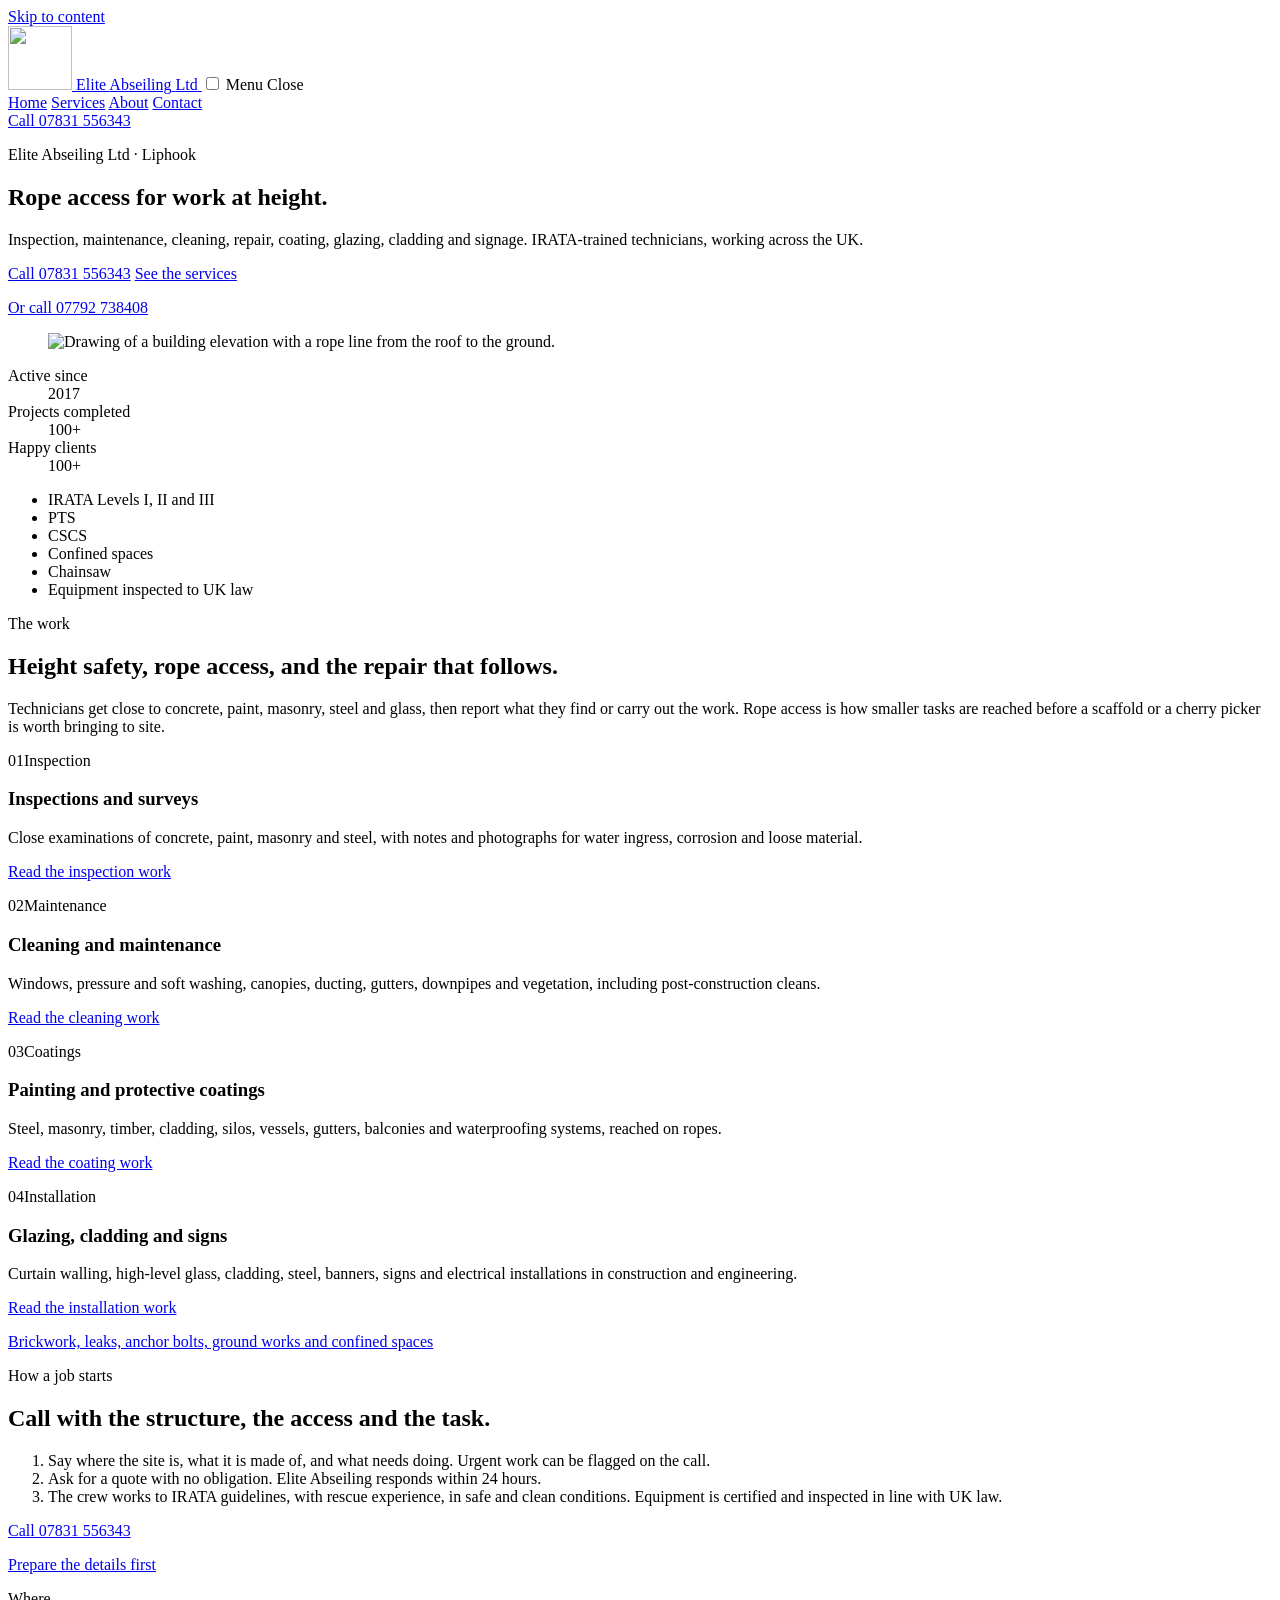
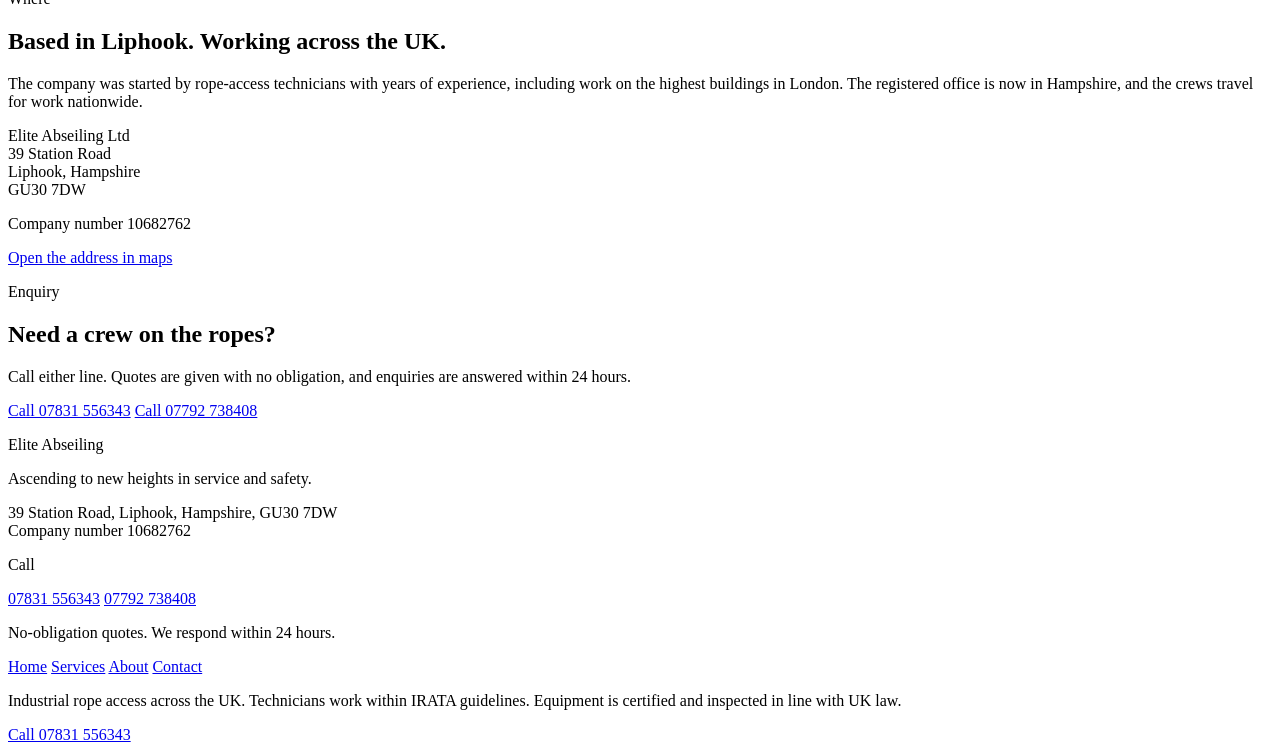
==== index.html @ aadcb48c "Add the Elite Abseiling home page. Lead with a call, and keep the published services, IRATA standard" ====
<!DOCTYPE html>
<html lang="en-GB">
<head>
  <meta charset="utf-8">
  <meta name="viewport" content="width=device-width, initial-scale=1">
  <title>Rope access for work at height | Elite Abseiling Ltd</title>
  <meta name="description" content="Elite Abseiling Ltd carries out industrial rope-access inspection, maintenance, cleaning, repair, coating, glazing, cladding and signage from Liphook, across the UK.">
  <meta name="theme-color" content="#1b3385" media="(prefers-color-scheme: light)">
  <meta name="theme-color" content="#0e1533" media="(prefers-color-scheme: dark)">
  <link rel="icon" href="favicon.svg" type="image/svg+xml">
  <link rel="stylesheet" href="styles.css">
  <script type="application/ld+json">
  {
    "@context": "https://schema.org",
    "@type": "GeneralContractor",
    "name": "Elite Abseiling Ltd",
    "url": "https://www.eliteabseiling.co.uk/",
    "telephone": "+447831556343",
    "foundingDate": "2017-03-21",
    "identifier": "10682762",
    "areaServed": "GB",
    "address": {
      "@type": "PostalAddress",
      "streetAddress": "39 Station Road",
      "addressLocality": "Liphook",
      "addressRegion": "Hampshire",
      "postalCode": "GU30 7DW",
      "addressCountry": "GB"
    }
  }
  </script>
</head>
<body>
  <a class="skip" href="#main">Skip to content</a>
  <header class="site-header">
    <div class="wrap header-inner">
      <a class="brand" href="index.html">
        <img class="brand-mark" src="images/mark.svg" alt="" width="64" height="64">
        <span class="brand-name">
          <span class="brand-elite">Elite</span>
          <span class="brand-abseil">Abseiling</span>
          <span class="brand-ltd">Ltd</span>
        </span>
      </a>
      <input class="nav-toggle" id="nav-toggle" type="checkbox">
      <label class="menu-btn" for="nav-toggle">
        <span class="when-closed">Menu</span>
        <span class="when-open">Close</span>
      </label>
      <nav class="site-nav" aria-label="Primary">
        <a href="index.html" aria-current="page">Home</a>
        <a href="services.html">Services</a>
        <a href="about.html">About</a>
        <a href="contact.html">Contact</a>
      </nav>
      <a class="btn btn-call header-call" href="tel:+447831556343">Call 07831 556343</a>
    </div>
  </header>

  <main id="main">
    <section class="hero">
      <div class="wrap hero-grid">
        <div>
          <p class="eyebrow">Elite Abseiling Ltd · Liphook</p>
          <h1>Rope access for work at height.</h1>
          <p class="lede">Inspection, maintenance, cleaning, repair, coating, glazing, cladding and signage. IRATA-trained technicians, working across the UK.</p>
          <div class="actions">
            <a class="btn btn-call" href="tel:+447831556343">Call 07831 556343</a>
            <a class="btn btn-line" href="services.html">See the services</a>
          </div>
          <p class="alt-line"><a href="tel:+447792738408">Or call 07792 738408</a></p>
        </div>
        <figure class="hero-figure">
          <img src="images/elevation.svg" width="440" height="560" alt="Drawing of a building elevation with a rope line from the roof to the ground.">
        </figure>
      </div>
    </section>

    <section class="section">
      <div class="wrap">
        <dl class="figures">
          <div>
            <dt>Active since</dt>
            <dd>2017</dd>
          </div>
          <div>
            <dt>Projects completed</dt>
            <dd>100+</dd>
          </div>
          <div>
            <dt>Happy clients</dt>
            <dd>100+</dd>
          </div>
        </dl>
        <ul class="competence">
          <li>IRATA Levels I, II and III</li>
          <li>PTS</li>
          <li>CSCS</li>
          <li>Confined spaces</li>
          <li>Chainsaw</li>
          <li>Equipment inspected to UK law</li>
        </ul>
      </div>
    </section>

    <section class="section section-follow">
      <div class="wrap">
        <div class="section-head">
          <p class="eyebrow">The work</p>
          <h2>Height safety, rope access, and the repair that follows.</h2>
          <p class="lede">Technicians get close to concrete, paint, masonry, steel and glass, then report what they find or carry out the work. Rope access is how smaller tasks are reached before a scaffold or a cherry picker is worth bringing to site.</p>
        </div>
        <div class="tickets">
          <article class="ticket">
            <p class="ticket-kicker"><span>01</span><span>Inspection</span></p>
            <h3>Inspections and surveys</h3>
            <p>Close examinations of concrete, paint, masonry and steel, with notes and photographs for water ingress, corrosion and loose material.</p>
            <a href="services.html#inspections">Read the inspection work</a>
          </article>
          <article class="ticket">
            <p class="ticket-kicker"><span>02</span><span>Maintenance</span></p>
            <h3>Cleaning and maintenance</h3>
            <p>Windows, pressure and soft washing, canopies, ducting, gutters, downpipes and vegetation, including post-construction cleans.</p>
            <a href="services.html#cleaning">Read the cleaning work</a>
          </article>
          <article class="ticket">
            <p class="ticket-kicker"><span>03</span><span>Coatings</span></p>
            <h3>Painting and protective coatings</h3>
            <p>Steel, masonry, timber, cladding, silos, vessels, gutters, balconies and waterproofing systems, reached on ropes.</p>
            <a href="services.html#coatings">Read the coating work</a>
          </article>
          <article class="ticket">
            <p class="ticket-kicker"><span>04</span><span>Installation</span></p>
            <h3>Glazing, cladding and signs</h3>
            <p>Curtain walling, high-level glass, cladding, steel, banners, signs and electrical installations in construction and engineering.</p>
            <a href="services.html#installation">Read the installation work</a>
          </article>
        </div>
        <p class="alt-line"><a href="services.html">Brickwork, leaks, anchor bolts, ground works and confined spaces</a></p>
      </div>
    </section>

    <section class="band">
      <div class="wrap band-inner">
        <div>
          <p class="eyebrow">How a job starts</p>
          <h2>Call with the structure, the access and the task.</h2>
          <ol class="steps">
            <li>Say where the site is, what it is made of, and what needs doing. Urgent work can be flagged on the call.</li>
            <li>Ask for a quote with no obligation. Elite Abseiling responds within 24 hours.</li>
            <li>The crew works to IRATA guidelines, with rescue experience, in safe and clean conditions. Equipment is certified and inspected in line with UK law.</li>
          </ol>
        </div>
        <div>
          <a class="btn btn-call" href="tel:+447831556343">Call 07831 556343</a>
          <p class="alt-line"><a href="contact.html">Prepare the details first</a></p>
        </div>
      </div>
    </section>

    <section class="section">
      <div class="wrap split">
        <div>
          <p class="eyebrow">Where</p>
          <h2>Based in Liphook. Working across the UK.</h2>
          <p class="lede">The company was started by rope-access technicians with years of experience, including work on the highest buildings in London. The registered office is now in Hampshire, and the crews travel for work nationwide.</p>
        </div>
        <div class="address-block">
          <p>Elite Abseiling Ltd<br>39 Station Road<br>Liphook, Hampshire<br>GU30 7DW</p>
          <p>Company number 10682762</p>
          <p><a href="https://www.google.com/maps/search/?api=1&amp;query=39+Station+Road%2C+Liphook%2C+Hampshire%2C+GU30+7DW">Open the address in maps</a></p>
        </div>
      </div>
    </section>

    <section class="band">
      <div class="wrap band-inner">
        <div>
          <p class="eyebrow">Enquiry</p>
          <h2>Need a crew on the ropes?</h2>
          <p class="lede">Call either line. Quotes are given with no obligation, and enquiries are answered within 24 hours.</p>
        </div>
        <div class="phones">
          <a class="btn btn-call" href="tel:+447831556343">Call 07831 556343</a>
          <a class="btn btn-line" href="tel:+447792738408">Call 07792 738408</a>
        </div>
      </div>
    </section>
  </main>

  <footer class="site-footer">
    <div class="wrap footer-grid">
      <div>
        <p class="footer-brand">Elite Abseiling</p>
        <p class="statement">Ascending to new heights in service and safety.</p>
        <p>39 Station Road, Liphook, Hampshire, GU30 7DW<br>Company number 10682762</p>
      </div>
      <div>
        <p class="eyebrow">Call</p>
        <div class="phone-stack">
          <a href="tel:+447831556343">07831 556343</a>
          <a href="tel:+447792738408">07792 738408</a>
        </div>
        <p>No-obligation quotes. We respond within 24 hours.</p>
      </div>
      <nav class="footer-nav" aria-label="Footer">
        <a href="index.html" aria-current="page">Home</a>
        <a href="services.html">Services</a>
        <a href="about.html">About</a>
        <a href="contact.html">Contact</a>
      </nav>
    </div>
    <div class="wrap footer-base">
      <p>Industrial rope access across the UK. Technicians work within IRATA guidelines. Equipment is certified and inspected in line with UK law.</p>
    </div>
  </footer>
  <a class="dock" href="tel:+447831556343">Call 07831 556343</a>
</body>
</html>
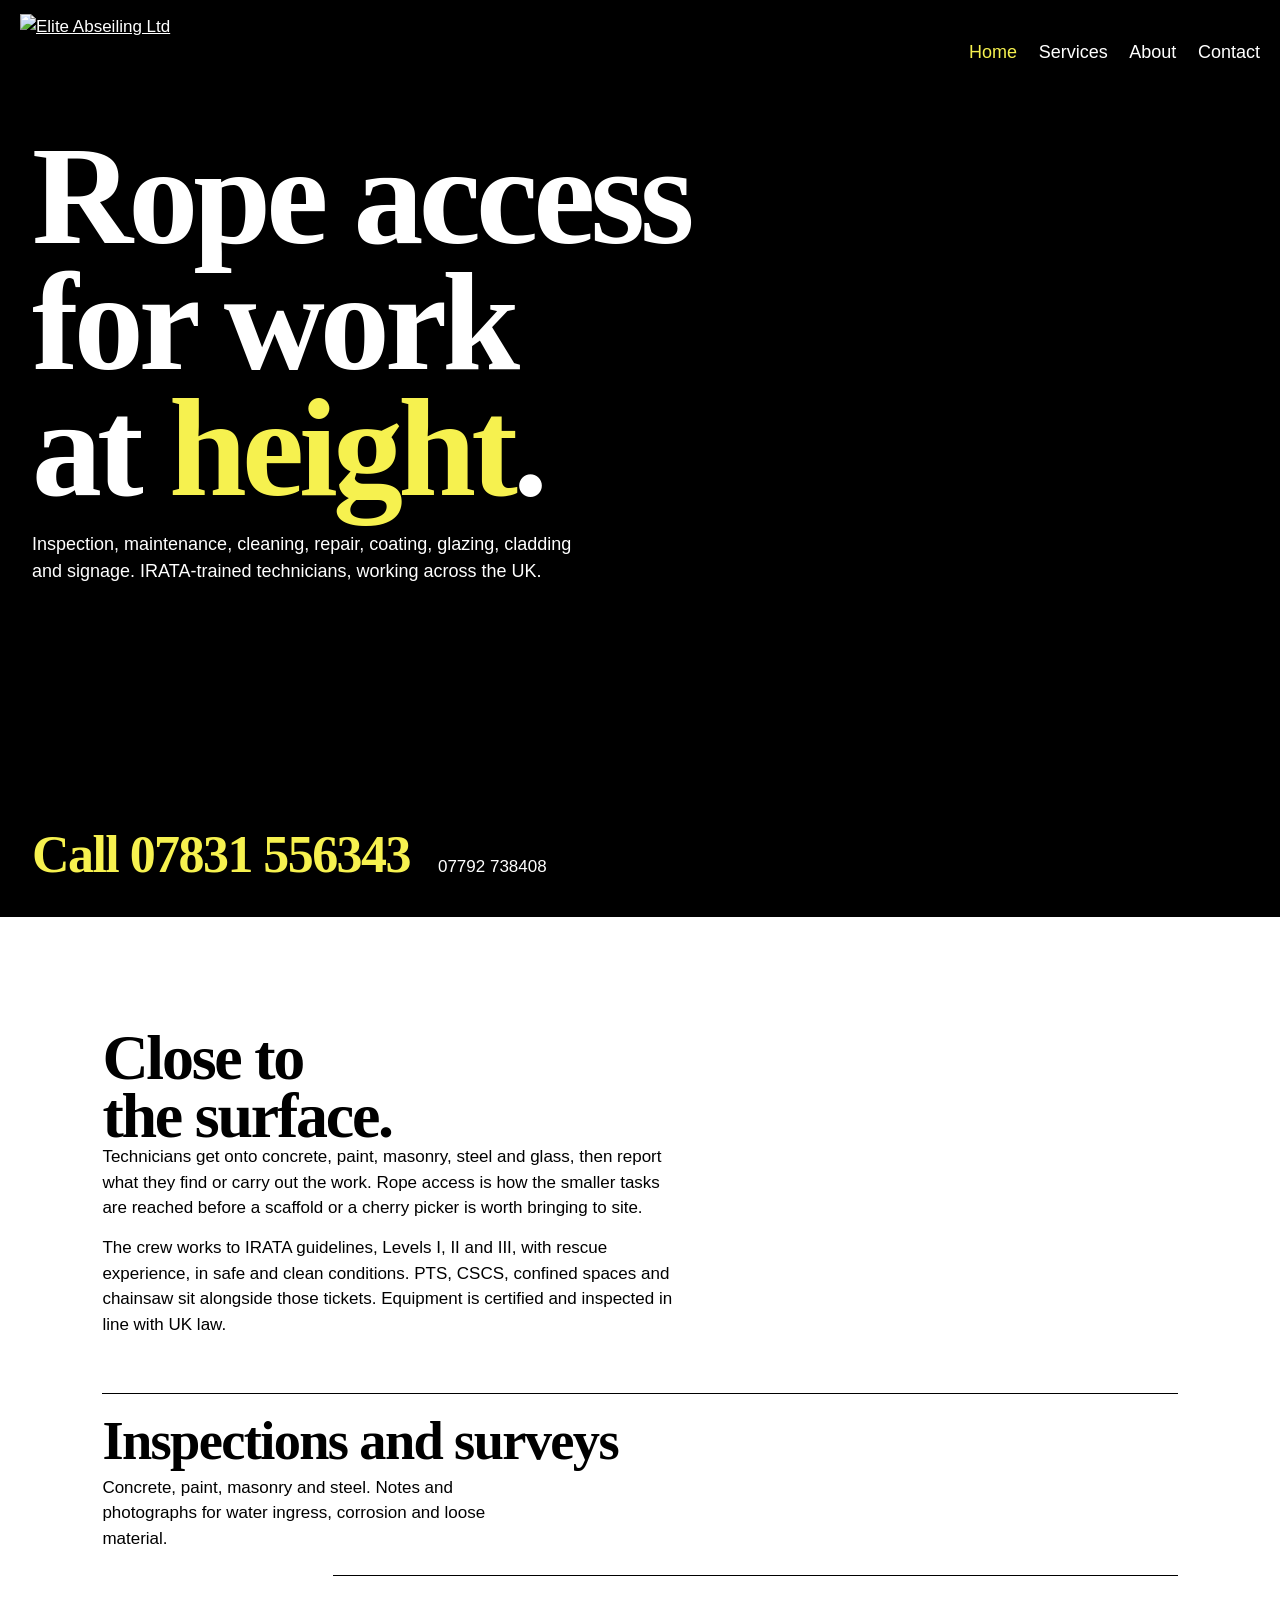
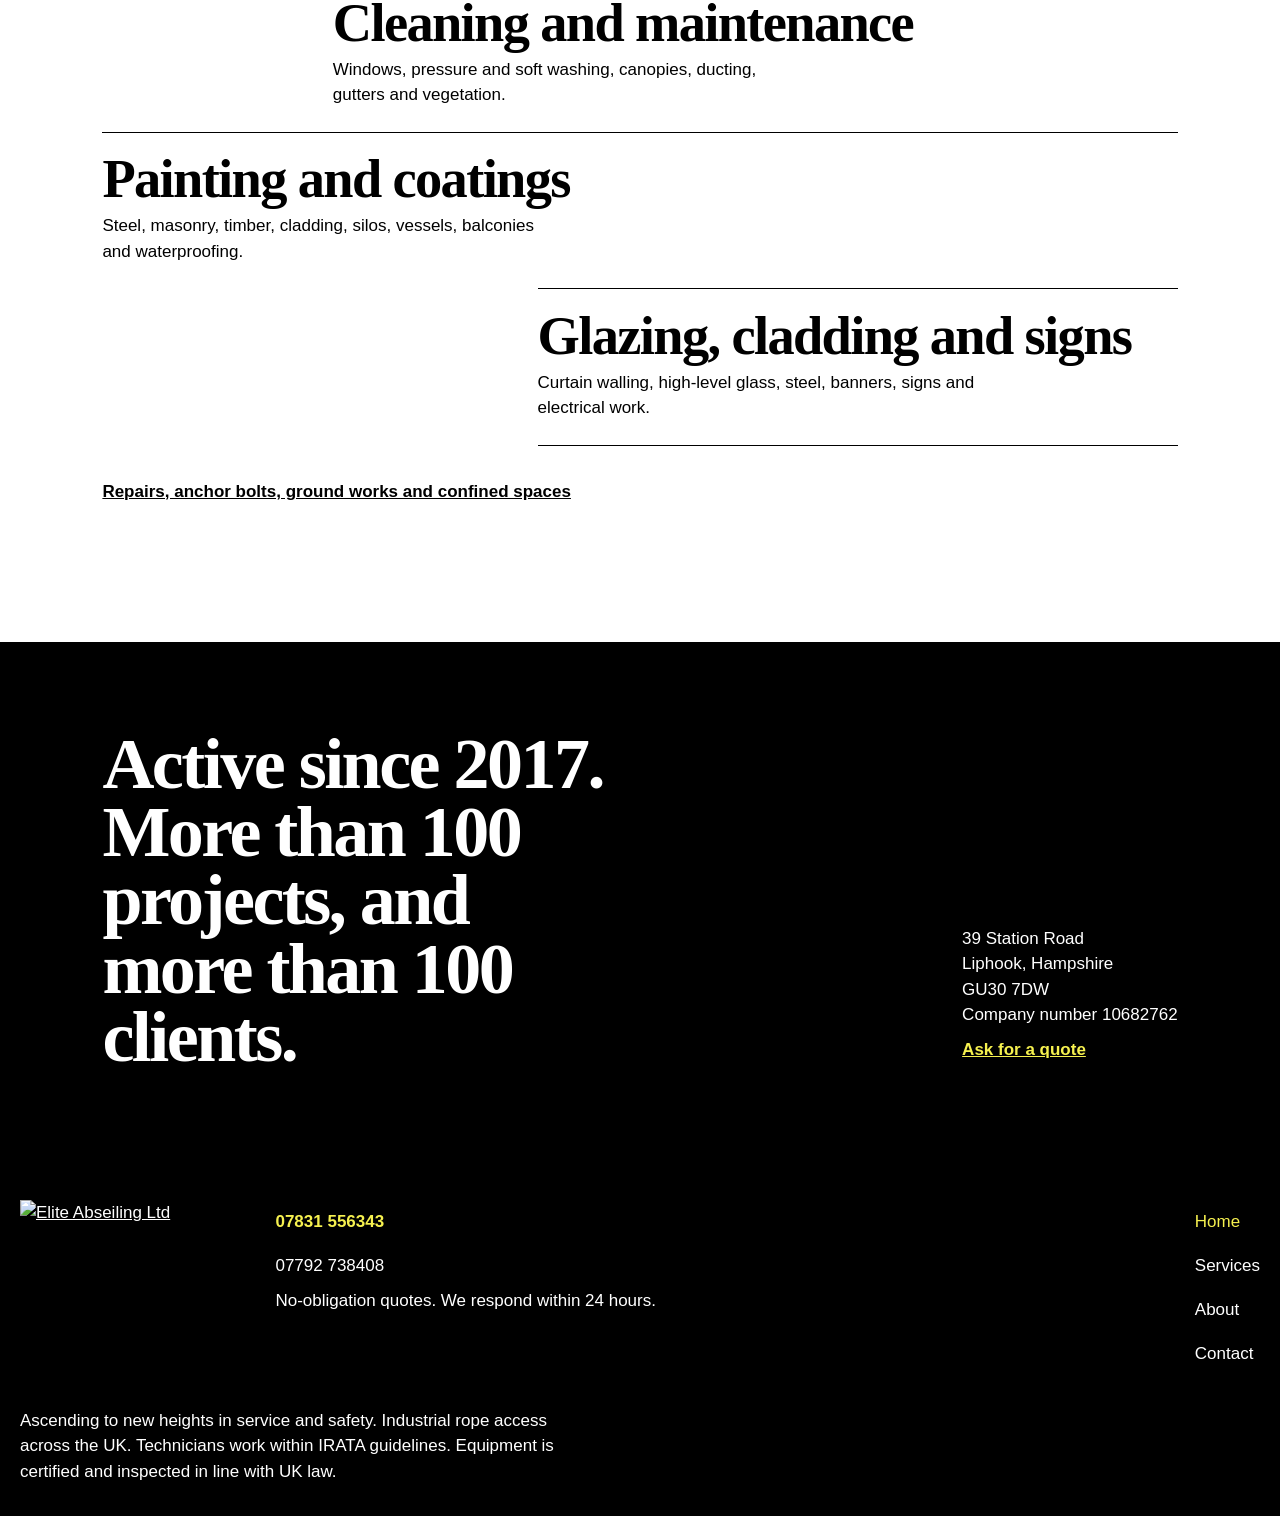
==== commit a3153d09: "Redesign the site in black, white, and the logo yellow. Drop the navy, teal, and red brochure layout" ====
--- a/index.html
+++ b/index.html
@@ -5,9 +5,8 @@
   <meta name="viewport" content="width=device-width, initial-scale=1">
   <title>Rope access for work at height | Elite Abseiling Ltd</title>
   <meta name="description" content="Elite Abseiling Ltd carries out industrial rope-access inspection, maintenance, cleaning, repair, coating, glazing, cladding and signage from Liphook, across the UK.">
-  <meta name="theme-color" content="#1b3385" media="(prefers-color-scheme: light)">
-  <meta name="theme-color" content="#0e1533" media="(prefers-color-scheme: dark)">
-  <link rel="icon" href="favicon.svg" type="image/svg+xml">
+  <meta name="theme-color" content="#000000">
+  <link rel="icon" href="images/logo.png" type="image/png">
   <link rel="stylesheet" href="styles.css">
   <script type="application/ld+json">
   {
@@ -16,6 +15,7 @@
     "name": "Elite Abseiling Ltd",
     "url": "https://www.eliteabseiling.co.uk/",
     "telephone": "+447831556343",
+    "image": "https://www.eliteabseiling.co.uk/wp-content/uploads/2024/07/eliteabs_logo-2__1_-removebg-preview.png",
     "foundingDate": "2017-03-21",
     "identifier": "10682762",
     "areaServed": "GB",
@@ -32,188 +32,91 @@
 </head>
 <body>
   <a class="skip" href="#main">Skip to content</a>
-  <header class="site-header">
-    <div class="wrap header-inner">
-      <a class="brand" href="index.html">
-        <img class="brand-mark" src="images/mark.svg" alt="" width="64" height="64">
-        <span class="brand-name">
-          <span class="brand-elite">Elite</span>
-          <span class="brand-abseil">Abseiling</span>
-          <span class="brand-ltd">Ltd</span>
-        </span>
+  <header class="top">
+      <a class="logo" href="index.html">
+        <img src="images/logo.png" alt="Elite Abseiling Ltd" width="500" height="188">
       </a>
       <input class="nav-toggle" id="nav-toggle" type="checkbox">
       <label class="menu-btn" for="nav-toggle">
         <span class="when-closed">Menu</span>
         <span class="when-open">Close</span>
       </label>
-      <nav class="site-nav" aria-label="Primary">
+      <nav class="nav" aria-label="Primary">
         <a href="index.html" aria-current="page">Home</a>
         <a href="services.html">Services</a>
         <a href="about.html">About</a>
         <a href="contact.html">Contact</a>
       </nav>
-      <a class="btn btn-call header-call" href="tel:+447831556343">Call 07831 556343</a>
-    </div>
   </header>
+  <div class="first">
+    <section class="screen">
+      <div>
+        <h1>Rope access for work at <em>height</em>.</h1>
+        <p class="lede">Inspection, maintenance, cleaning, repair, coating, glazing, cladding and signage. IRATA-trained technicians, working across the UK.</p>
+      </div>
+      <p class="call">
+        <a class="primary" href="tel:+447831556343">Call 07831 556343</a>
+        <a href="tel:+447792738408">07792 738408</a>
+      </p>
+    </section>
+  </div>
 
   <main id="main">
-    <section class="hero">
-      <div class="wrap hero-grid">
-        <div>
-          <p class="eyebrow">Elite Abseiling Ltd · Liphook</p>
-          <h1>Rope access for work at height.</h1>
-          <p class="lede">Inspection, maintenance, cleaning, repair, coating, glazing, cladding and signage. IRATA-trained technicians, working across the UK.</p>
-          <div class="actions">
-            <a class="btn btn-call" href="tel:+447831556343">Call 07831 556343</a>
-            <a class="btn btn-line" href="services.html">See the services</a>
-          </div>
-          <p class="alt-line"><a href="tel:+447792738408">Or call 07792 738408</a></p>
-        </div>
-        <figure class="hero-figure">
-          <img src="images/elevation.svg" width="440" height="560" alt="Drawing of a building elevation with a rope line from the roof to the ground.">
-        </figure>
+    <section class="paper">
+      <div class="measure">
+        <h2>Close to the surface.</h2>
+        <p>Technicians get onto concrete, paint, masonry, steel and glass, then report what they find or carry out the work. Rope access is how the smaller tasks are reached before a scaffold or a cherry picker is worth bringing to site.</p>
+        <p>The crew works to IRATA guidelines, Levels I, II and III, with rescue experience, in safe and clean conditions. PTS, CSCS, confined spaces and chainsaw sit alongside those tickets. Equipment is certified and inspected in line with UK law.</p>
       </div>
-    </section>
-
-    <section class="section">
-      <div class="wrap">
-        <dl class="figures">
-          <div>
-            <dt>Active since</dt>
-            <dd>2017</dd>
-          </div>
-          <div>
-            <dt>Projects completed</dt>
-            <dd>100+</dd>
-          </div>
-          <div>
-            <dt>Happy clients</dt>
-            <dd>100+</dd>
-          </div>
-        </dl>
-        <ul class="competence">
-          <li>IRATA Levels I, II and III</li>
-          <li>PTS</li>
-          <li>CSCS</li>
-          <li>Confined spaces</li>
-          <li>Chainsaw</li>
-          <li>Equipment inspected to UK law</li>
-        </ul>
-      </div>
-    </section>
-
-    <section class="section section-follow">
-      <div class="wrap">
-        <div class="section-head">
-          <p class="eyebrow">The work</p>
-          <h2>Height safety, rope access, and the repair that follows.</h2>
-          <p class="lede">Technicians get close to concrete, paint, masonry, steel and glass, then report what they find or carry out the work. Rope access is how smaller tasks are reached before a scaffold or a cherry picker is worth bringing to site.</p>
-        </div>
-        <div class="tickets">
-          <article class="ticket">
-            <p class="ticket-kicker"><span>01</span><span>Inspection</span></p>
-            <h3>Inspections and surveys</h3>
-            <p>Close examinations of concrete, paint, masonry and steel, with notes and photographs for water ingress, corrosion and loose material.</p>
-            <a href="services.html#inspections">Read the inspection work</a>
-          </article>
-          <article class="ticket">
-            <p class="ticket-kicker"><span>02</span><span>Maintenance</span></p>
-            <h3>Cleaning and maintenance</h3>
-            <p>Windows, pressure and soft washing, canopies, ducting, gutters, downpipes and vegetation, including post-construction cleans.</p>
-            <a href="services.html#cleaning">Read the cleaning work</a>
-          </article>
-          <article class="ticket">
-            <p class="ticket-kicker"><span>03</span><span>Coatings</span></p>
-            <h3>Painting and protective coatings</h3>
-            <p>Steel, masonry, timber, cladding, silos, vessels, gutters, balconies and waterproofing systems, reached on ropes.</p>
-            <a href="services.html#coatings">Read the coating work</a>
-          </article>
-          <article class="ticket">
-            <p class="ticket-kicker"><span>04</span><span>Installation</span></p>
-            <h3>Glazing, cladding and signs</h3>
-            <p>Curtain walling, high-level glass, cladding, steel, banners, signs and electrical installations in construction and engineering.</p>
-            <a href="services.html#installation">Read the installation work</a>
-          </article>
-        </div>
-        <p class="alt-line"><a href="services.html">Brickwork, leaks, anchor bolts, ground works and confined spaces</a></p>
-      </div>
+      <ol class="roster">
+        <li>
+          <a href="services.html#inspections">Inspections and surveys</a>
+          <p>Concrete, paint, masonry and steel. Notes and photographs for water ingress, corrosion and loose material.</p>
+        </li>
+        <li>
+          <a href="services.html#cleaning">Cleaning and maintenance</a>
+          <p>Windows, pressure and soft washing, canopies, ducting, gutters and vegetation.</p>
+        </li>
+        <li>
+          <a href="services.html#coatings">Painting and coatings</a>
+          <p>Steel, masonry, timber, cladding, silos, vessels, balconies and waterproofing.</p>
+        </li>
+        <li>
+          <a href="services.html#installation">Glazing, cladding and signs</a>
+          <p>Curtain walling, high-level glass, steel, banners, signs and electrical work.</p>
+        </li>
+      </ol>
+      <a class="more" href="services.html">Repairs, anchor bolts, ground works and confined spaces</a>
     </section>
 
     <section class="band">
-      <div class="wrap band-inner">
-        <div>
-          <p class="eyebrow">How a job starts</p>
-          <h2>Call with the structure, the access and the task.</h2>
-          <ol class="steps">
-            <li>Say where the site is, what it is made of, and what needs doing. Urgent work can be flagged on the call.</li>
-            <li>Ask for a quote with no obligation. Elite Abseiling responds within 24 hours.</li>
-            <li>The crew works to IRATA guidelines, with rescue experience, in safe and clean conditions. Equipment is certified and inspected in line with UK law.</li>
-          </ol>
-        </div>
-        <div>
-          <a class="btn btn-call" href="tel:+447831556343">Call 07831 556343</a>
-          <p class="alt-line"><a href="contact.html">Prepare the details first</a></p>
-        </div>
-      </div>
-    </section>
-
-    <section class="section">
-      <div class="wrap split">
-        <div>
-          <p class="eyebrow">Where</p>
-          <h2>Based in Liphook. Working across the UK.</h2>
-          <p class="lede">The company was started by rope-access technicians with years of experience, including work on the highest buildings in London. The registered office is now in Hampshire, and the crews travel for work nationwide.</p>
-        </div>
-        <div class="address-block">
-          <p>Elite Abseiling Ltd<br>39 Station Road<br>Liphook, Hampshire<br>GU30 7DW</p>
-          <p>Company number 10682762</p>
-          <p><a href="https://www.google.com/maps/search/?api=1&amp;query=39+Station+Road%2C+Liphook%2C+Hampshire%2C+GU30+7DW">Open the address in maps</a></p>
-        </div>
-      </div>
-    </section>
-
-    <section class="band">
-      <div class="wrap band-inner">
-        <div>
-          <p class="eyebrow">Enquiry</p>
-          <h2>Need a crew on the ropes?</h2>
-          <p class="lede">Call either line. Quotes are given with no obligation, and enquiries are answered within 24 hours.</p>
-        </div>
-        <div class="phones">
-          <a class="btn btn-call" href="tel:+447831556343">Call 07831 556343</a>
-          <a class="btn btn-line" href="tel:+447792738408">Call 07792 738408</a>
-        </div>
+      <p>Active since 2017. More than 100 projects, and more than 100 clients.</p>
+      <div class="where">
+        <p>39 Station Road<br>Liphook, Hampshire<br>GU30 7DW</p>
+        <p>Company number 10682762</p>
+        <p><a href="contact.html">Ask for a quote</a></p>
       </div>
     </section>
   </main>
 
   <footer class="site-footer">
-    <div class="wrap footer-grid">
-      <div>
-        <p class="footer-brand">Elite Abseiling</p>
-        <p class="statement">Ascending to new heights in service and safety.</p>
-        <p>39 Station Road, Liphook, Hampshire, GU30 7DW<br>Company number 10682762</p>
-      </div>
-      <div>
-        <p class="eyebrow">Call</p>
-        <div class="phone-stack">
-          <a href="tel:+447831556343">07831 556343</a>
-          <a href="tel:+447792738408">07792 738408</a>
-        </div>
+    <div class="foot-grid">
+      <a class="logo" href="index.html">
+        <img src="images/logo.png" alt="Elite Abseiling Ltd" width="500" height="188">
+      </a>
+      <div class="phone">
+        <a href="tel:+447831556343">07831 556343</a>
+        <a href="tel:+447792738408">07792 738408</a>
         <p>No-obligation quotes. We respond within 24 hours.</p>
       </div>
-      <nav class="footer-nav" aria-label="Footer">
+      <nav class="foot-nav" aria-label="Footer">
         <a href="index.html" aria-current="page">Home</a>
         <a href="services.html">Services</a>
         <a href="about.html">About</a>
         <a href="contact.html">Contact</a>
       </nav>
     </div>
-    <div class="wrap footer-base">
-      <p>Industrial rope access across the UK. Technicians work within IRATA guidelines. Equipment is certified and inspected in line with UK law.</p>
-    </div>
+    <p class="fine">Ascending to new heights in service and safety. Industrial rope access across the UK. Technicians work within IRATA guidelines. Equipment is certified and inspected in line with UK law.</p>
   </footer>
-  <a class="dock" href="tel:+447831556343">Call 07831 556343</a>
 </body>
 </html>
--- a/styles.css
+++ b/styles.css
@@ -0,0 +1,622 @@
+/* Elite Abseiling. Black, white, and the sun yellow sampled from images/logo.png (#f6f14f). */
+
+@font-face {
+  font-family: Fraunces;
+  font-style: normal;
+  font-weight: 500 650;
+  font-display: swap;
+  src: url("fonts/fraunces-latin.woff2") format("woff2");
+}
+
+@font-face {
+  font-family: "Source Sans 3";
+  font-style: normal;
+  font-weight: 400;
+  font-display: swap;
+  src: url("fonts/source-sans-3-400.woff2") format("woff2");
+}
+
+@font-face {
+  font-family: "Source Sans 3";
+  font-style: normal;
+  font-weight: 600;
+  font-display: swap;
+  src: url("fonts/source-sans-3-600.woff2") format("woff2");
+}
+
+:root {
+  --black: #000000;
+  --white: #ffffff;
+  --sun: #f6f14f;
+  --display: Fraunces, "Iowan Old Style", Palatino, "Palatino Linotype", serif;
+  --text: "Source Sans 3", "Segoe UI", sans-serif;
+  color-scheme: light;
+}
+
+*,
+*::before,
+*::after {
+  box-sizing: border-box;
+}
+
+html {
+  scroll-behavior: smooth;
+  scroll-padding-top: 6rem;
+  overflow-x: clip;
+  -webkit-text-size-adjust: 100%;
+  text-size-adjust: 100%;
+}
+
+body {
+  margin: 0;
+  background: var(--white);
+  color: var(--black);
+  font-family: var(--text);
+  font-size: 1.0625rem;
+  line-height: 1.5;
+}
+
+img {
+  max-width: 100%;
+  height: auto;
+  display: block;
+}
+
+p,
+h1,
+h2,
+dd {
+  margin: 0;
+}
+
+h1,
+h2,
+.display {
+  font-family: var(--display);
+  font-weight: 560;
+  font-variation-settings: "opsz" 144, "SOFT" 30, "WONK" 1;
+  letter-spacing: -0.035em;
+  line-height: 0.9;
+  text-wrap: balance;
+}
+
+h1 {
+  font-size: clamp(3.75rem, 11vw, 8.75rem);
+  max-width: min(11ch, 100%);
+}
+
+h1 em,
+.sun {
+  font-style: normal;
+  color: var(--sun);
+}
+
+h2 {
+  font-size: clamp(2.35rem, 5vw, 4.25rem);
+  max-width: 14ch;
+}
+
+a {
+  color: inherit;
+}
+
+:focus {
+  outline: none;
+}
+
+:focus-visible {
+  outline: 3px solid var(--sun);
+  outline-offset: 3px;
+}
+
+.paper :focus-visible {
+  outline-color: var(--black);
+}
+
+.skip {
+  position: absolute;
+  left: max(1rem, env(safe-area-inset-left));
+  top: -200%;
+  z-index: 40;
+  background: var(--sun);
+  color: var(--black);
+  padding: 0.8rem 1rem;
+  text-decoration: none;
+}
+
+.skip:focus {
+  top: calc(0.5rem + env(safe-area-inset-top));
+}
+
+.top {
+  position: sticky;
+  top: 0;
+  z-index: 20;
+  display: flex;
+  flex-wrap: wrap;
+  align-items: center;
+  gap: 0.25rem 1rem;
+  padding: calc(0.85rem + env(safe-area-inset-top)) max(1.25rem, env(safe-area-inset-right)) 0.85rem max(1.25rem, env(safe-area-inset-left));
+  background: var(--black);
+  color: var(--white);
+}
+
+.logo {
+  display: flex;
+  align-items: center;
+  margin-right: auto;
+  min-height: 44px;
+  min-width: 44px;
+}
+
+.logo img {
+  height: 58px;
+  width: auto;
+}
+
+.nav-toggle {
+  position: absolute;
+  width: 1px;
+  height: 1px;
+  margin: 0;
+  opacity: 0;
+}
+
+.menu-btn {
+  display: inline-flex;
+  align-items: center;
+  justify-content: center;
+  min-width: 44px;
+  min-height: 44px;
+  padding: 0 0.2rem;
+  color: var(--white);
+  font: inherit;
+  font-size: 1.0625rem;
+  cursor: pointer;
+}
+
+.nav-toggle:focus-visible + .menu-btn {
+  outline: 3px solid var(--sun);
+  outline-offset: 3px;
+}
+
+.when-open {
+  display: none;
+}
+
+.nav-toggle:checked ~ .menu-btn .when-closed {
+  display: none;
+}
+
+.nav-toggle:checked ~ .menu-btn .when-open {
+  display: inline;
+}
+
+.nav {
+  display: none;
+  flex-basis: 100%;
+  flex-direction: column;
+  padding-bottom: 0.4rem;
+}
+
+.nav-toggle:checked ~ .nav {
+  display: flex;
+}
+
+.nav a,
+.foot-nav a,
+.phone a {
+  display: flex;
+  align-items: center;
+  min-height: 44px;
+  text-decoration: none;
+}
+
+.nav a {
+  font-size: 1.125rem;
+}
+
+.nav a[aria-current="page"],
+.foot-nav a[aria-current="page"] {
+  color: var(--sun);
+}
+
+.first {
+  min-height: calc(100svh - 5.5rem - env(safe-area-inset-top));
+  display: flex;
+  flex-direction: column;
+  background: var(--black);
+  color: var(--white);
+}
+
+.screen {
+  flex: 1;
+  display: flex;
+  flex-direction: column;
+  justify-content: space-between;
+  gap: 2.75rem;
+  padding: 1.75rem max(1.25rem, env(safe-area-inset-right)) calc(1.75rem + env(safe-area-inset-bottom)) max(1.25rem, env(safe-area-inset-left));
+}
+
+.lede {
+  max-width: 34rem;
+  margin-top: 1.25rem;
+  font-size: 1.125rem;
+}
+
+.call {
+  display: flex;
+  flex-direction: column;
+  align-items: flex-start;
+  gap: 0.15rem;
+}
+
+.call a {
+  display: inline-flex;
+  align-items: center;
+  min-height: 44px;
+  text-decoration: none;
+}
+
+.call .primary {
+  color: var(--sun);
+  font-family: var(--display);
+  font-weight: 560;
+  font-size: clamp(2rem, 6vw, 3.25rem);
+  letter-spacing: -0.03em;
+  line-height: 1;
+}
+
+.paper .call .primary {
+  color: var(--black);
+  text-decoration: underline;
+  text-underline-offset: 0.12em;
+}
+
+.screen .where a {
+  display: inline-flex;
+  align-items: center;
+  min-height: 44px;
+  color: var(--sun);
+  font-weight: 600;
+  text-decoration: none;
+}
+
+.paper {
+  background: var(--white);
+  color: var(--black);
+  padding: 4.5rem max(1.25rem, env(safe-area-inset-right)) 5rem max(1.25rem, env(safe-area-inset-left));
+}
+
+.paper :focus-visible {
+  outline-color: var(--black);
+}
+
+.measure {
+  max-width: 36rem;
+}
+
+.measure p + p,
+.entry p + p {
+  margin-top: 0.9rem;
+}
+
+.roster {
+  list-style: none;
+  margin: 3.5rem 0 0;
+  padding: 0;
+}
+
+.roster li {
+  padding: 1.35rem 0 1.5rem;
+  border-top: 1px solid var(--black);
+}
+
+.roster li:last-child {
+  border-bottom: 1px solid var(--black);
+}
+
+.roster li:nth-child(2) {
+  margin-left: 9vw;
+}
+
+.roster li:nth-child(4) {
+  margin-left: 18vw;
+}
+
+.roster a {
+  display: inline-flex;
+  align-items: center;
+  min-height: 44px;
+  font-family: var(--display);
+  font-weight: 560;
+  font-size: clamp(2rem, 5vw, 3.4rem);
+  letter-spacing: -0.03em;
+  line-height: 0.95;
+  text-decoration: none;
+}
+
+.roster p {
+  max-width: 28rem;
+  margin-top: 0.45rem;
+}
+
+.more {
+  display: inline-flex;
+  align-items: center;
+  min-height: 44px;
+  margin-top: 1.5rem;
+  font-weight: 600;
+}
+
+.band {
+  background: var(--black);
+  color: var(--white);
+  padding: 5.5rem max(1.25rem, env(safe-area-inset-right)) 5.5rem max(1.25rem, env(safe-area-inset-left));
+}
+
+.band > p {
+  max-width: 14ch;
+  font-family: var(--display);
+  font-weight: 560;
+  font-size: clamp(2.4rem, 6vw, 4.5rem);
+  letter-spacing: -0.035em;
+  line-height: 0.95;
+}
+
+.band .where {
+  max-width: 22rem;
+  margin-top: 2.5rem;
+}
+
+.band .where p {
+  font-family: var(--text);
+  font-weight: 400;
+  font-size: 1.0625rem;
+  letter-spacing: 0;
+  line-height: 1.5;
+}
+
+.band a {
+  display: inline-flex;
+  align-items: center;
+  min-height: 44px;
+  color: var(--sun);
+  font-weight: 600;
+}
+
+.entry {
+  padding-top: 4.25rem;
+}
+
+.entry:first-child {
+  padding-top: 0;
+}
+
+.entry-inner {
+  max-width: 38rem;
+}
+
+.entry:nth-child(even) .entry-inner {
+  margin-left: 7vw;
+}
+
+.entry:nth-child(3) .entry-inner,
+.entry:nth-child(6) .entry-inner {
+  margin-left: 0;
+  max-width: 46rem;
+}
+
+.scope {
+  margin: 1rem 0 0;
+  padding: 0;
+  list-style: none;
+  max-width: 34rem;
+}
+
+.scope li {
+  padding: 0.15rem 0;
+}
+
+.ask {
+  display: inline-flex;
+  align-items: center;
+  min-height: 44px;
+  margin-top: 0.8rem;
+  font-weight: 600;
+}
+
+.record {
+  margin: 2.5rem 0 0;
+  padding: 0;
+}
+
+.record div {
+  display: grid;
+  gap: 0.2rem;
+  padding: 0.95rem 0;
+  border-top: 1px solid var(--black);
+}
+
+.record div:last-child {
+  border-bottom: 1px solid var(--black);
+}
+
+.record dt {
+  font-weight: 600;
+}
+
+.record dd {
+  margin: 0;
+}
+
+.sheet {
+  max-width: 32rem;
+}
+
+.sheet p + p {
+  margin-top: 0.85rem;
+}
+
+form {
+  display: grid;
+  gap: 1rem;
+  margin-top: 2rem;
+}
+
+label {
+  display: grid;
+  gap: 0.35rem;
+  font-weight: 600;
+}
+
+input,
+select,
+textarea {
+  width: 100%;
+  min-height: 48px;
+  padding: 0.75rem 0.8rem;
+  border: 1px solid var(--black);
+  border-radius: 0;
+  background: var(--white);
+  color: var(--black);
+  font: inherit;
+  font-size: 1rem;
+  font-weight: 400;
+}
+
+textarea {
+  min-height: 9rem;
+  resize: vertical;
+}
+
+.site-footer {
+  background: var(--black);
+  color: var(--white);
+  padding: 2.5rem max(1.25rem, env(safe-area-inset-right)) calc(2rem + env(safe-area-inset-bottom)) max(1.25rem, env(safe-area-inset-left));
+}
+
+.foot-grid {
+  display: grid;
+  gap: 1.75rem;
+}
+
+.phone a:first-child {
+  color: var(--sun);
+  font-weight: 600;
+}
+
+.foot-nav {
+  display: flex;
+  flex-direction: column;
+}
+
+.fine {
+  max-width: 36rem;
+  margin-top: 2rem;
+}
+
+@media (min-width: 800px) {
+  .logo img {
+    height: 78px;
+  }
+
+  .paper {
+    padding: 7rem max(8vw, 2rem) 8rem;
+  }
+
+  .screen {
+    padding-right: 8vw;
+    padding-left: max(2rem, env(safe-area-inset-left));
+  }
+
+  .roster li:nth-child(2) {
+    margin-left: 18vw;
+  }
+
+  .roster li:nth-child(4) {
+    margin-left: 34vw;
+  }
+
+  .entry:nth-child(even) .entry-inner {
+    margin-left: 28vw;
+  }
+
+  .record {
+    max-width: 44rem;
+  }
+
+  .record div {
+    grid-template-columns: 14rem 1fr;
+    gap: 1.5rem;
+    align-items: baseline;
+  }
+
+  .band {
+    display: grid;
+    grid-template-columns: 1.4fr 0.8fr;
+    gap: 3rem;
+    align-items: end;
+    padding-left: max(8vw, 2rem);
+    padding-right: max(8vw, 2rem);
+  }
+
+  .band .where {
+    margin-top: 0;
+    justify-self: end;
+  }
+
+  .foot-grid {
+    grid-template-columns: auto 1fr auto;
+    align-items: start;
+    gap: 3rem;
+  }
+
+  .call {
+    flex-direction: row;
+    align-items: baseline;
+    gap: 1.75rem;
+  }
+}
+
+@media (min-width: 880px) {
+  .menu-btn,
+  .nav-toggle {
+    display: none;
+  }
+
+  .nav {
+    display: flex;
+    flex-basis: auto;
+    flex-direction: row;
+    align-items: center;
+    gap: 0.25rem 1.35rem;
+    padding: 0;
+  }
+}
+
+@media (prefers-reduced-motion: reduce) {
+  html {
+    scroll-behavior: auto;
+  }
+}
+
+@media print {
+  .top,
+  .menu-btn,
+  .nav-toggle {
+    display: none !important;
+  }
+
+  body,
+  .first,
+  .band,
+  .site-footer {
+    background: #fff;
+    color: #000;
+  }
+
+  a[href^="tel:"]::after {
+    content: " (" attr(href) ")";
+  }
+}
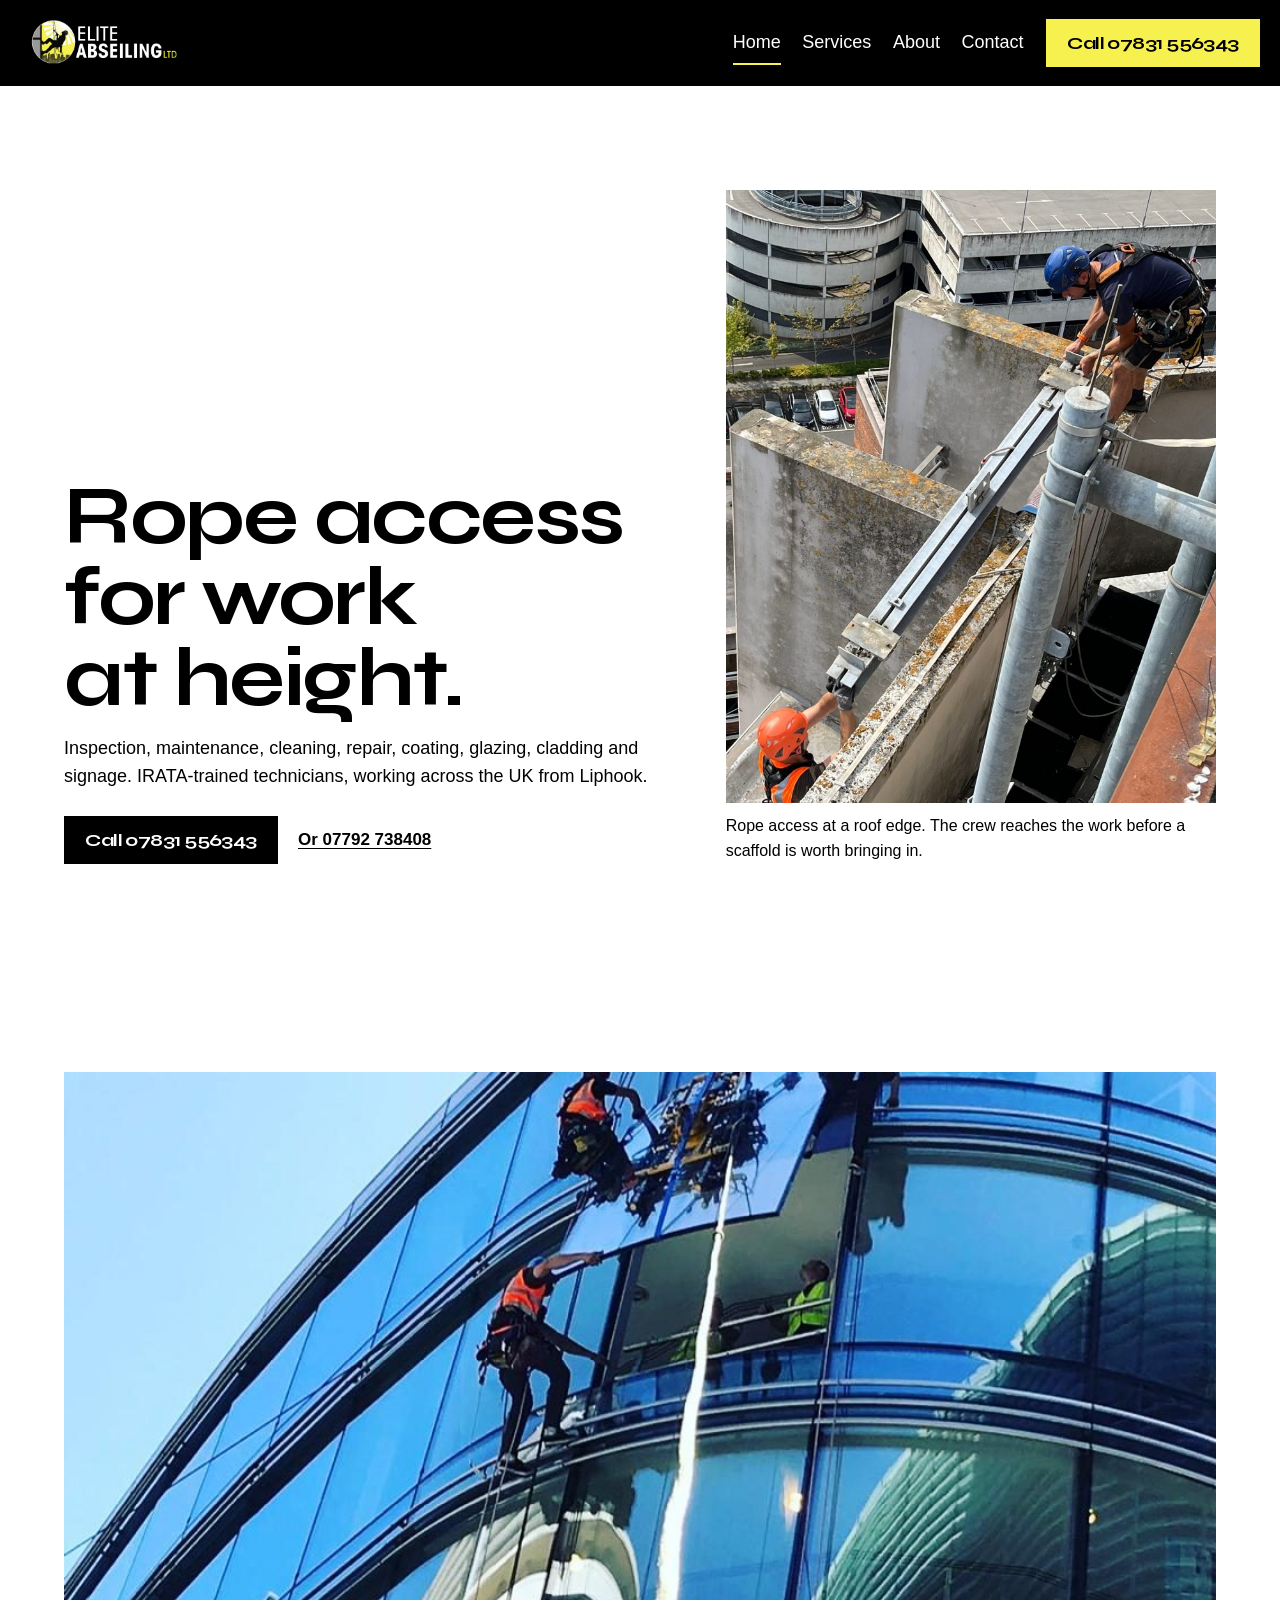
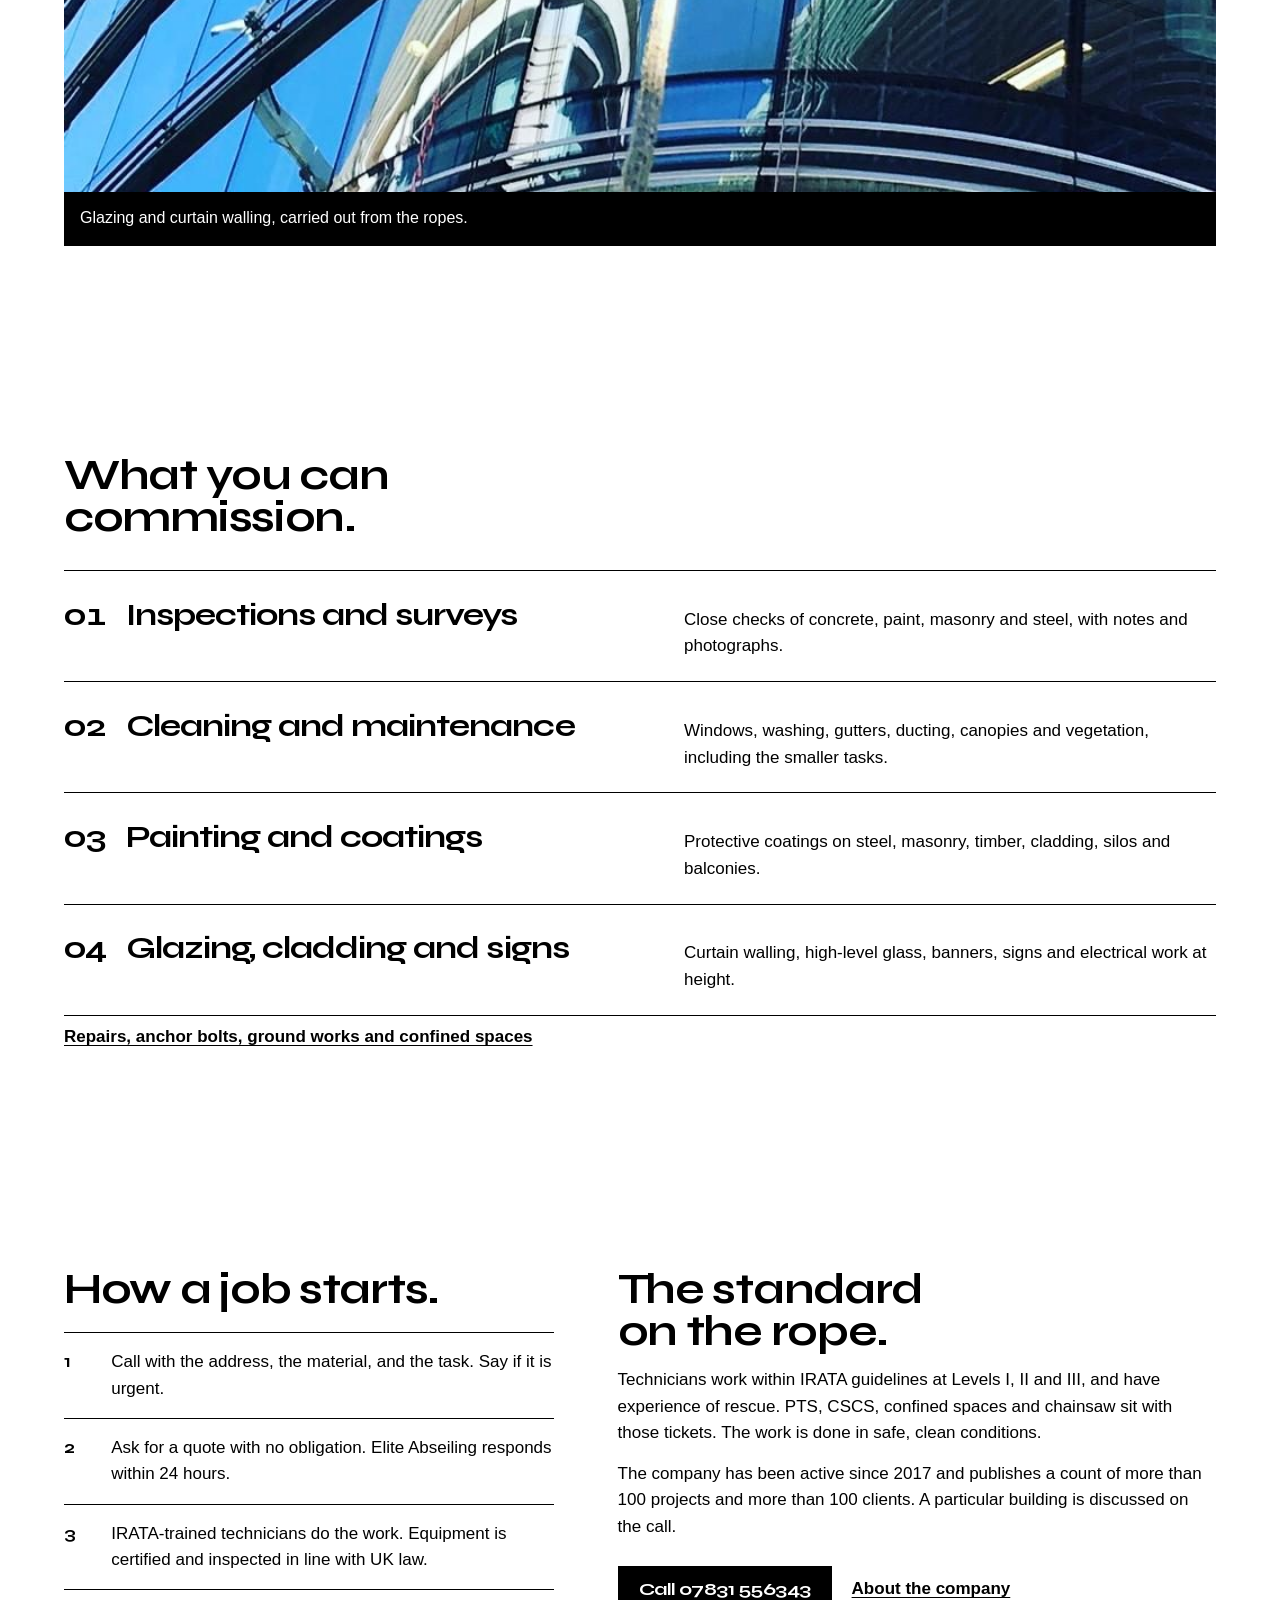
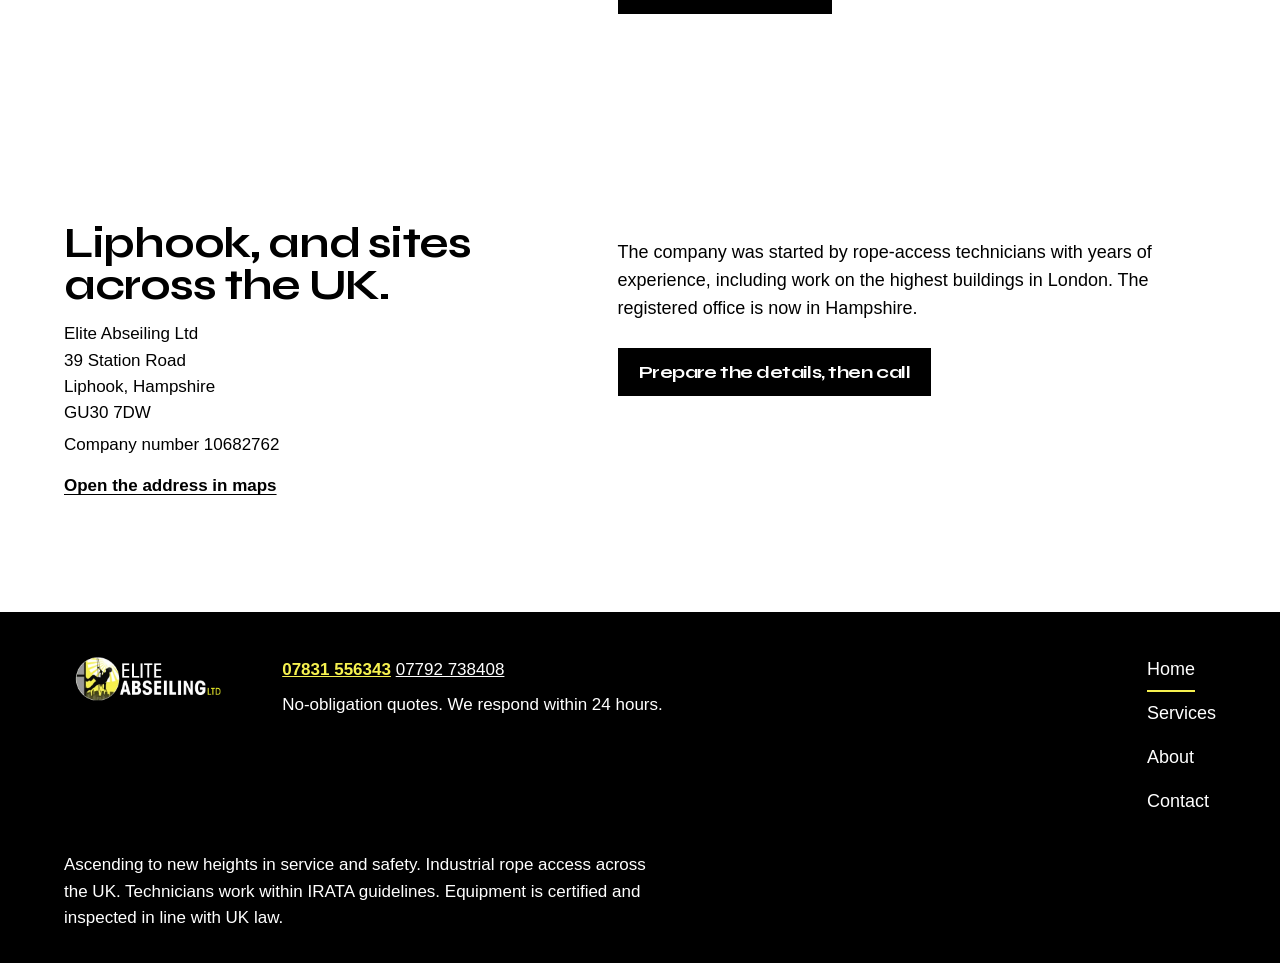
==== commit 2b8d892c: "Rebuild the site around the logo and their own photographs. Use black, white, and the sun yellow, wi" ====
--- a/index.html
+++ b/index.html
@@ -15,7 +15,7 @@
     "name": "Elite Abseiling Ltd",
     "url": "https://www.eliteabseiling.co.uk/",
     "telephone": "+447831556343",
-    "image": "https://www.eliteabseiling.co.uk/wp-content/uploads/2024/07/eliteabs_logo-2__1_-removebg-preview.png",
+    "image": "images/logo.png",
     "foundingDate": "2017-03-21",
     "identifier": "10682762",
     "areaServed": "GB",
@@ -33,74 +33,122 @@
 <body>
   <a class="skip" href="#main">Skip to content</a>
   <header class="top">
-      <a class="logo" href="index.html">
-        <img src="images/logo.png" alt="Elite Abseiling Ltd" width="500" height="188">
-      </a>
-      <input class="nav-toggle" id="nav-toggle" type="checkbox">
-      <label class="menu-btn" for="nav-toggle">
-        <span class="when-closed">Menu</span>
-        <span class="when-open">Close</span>
-      </label>
-      <nav class="nav" aria-label="Primary">
-        <a href="index.html" aria-current="page">Home</a>
-        <a href="services.html">Services</a>
-        <a href="about.html">About</a>
-        <a href="contact.html">Contact</a>
-      </nav>
+    <a class="logo" href="index.html">
+      <img src="images/logo.png" alt="Elite Abseiling Ltd" width="500" height="188">
+    </a>
+    <input class="nav-toggle" id="nav-toggle" type="checkbox">
+    <label class="menu-btn" for="nav-toggle">
+      <span class="when-closed">Menu</span>
+      <span class="when-open">Close</span>
+    </label>
+    <nav class="nav" aria-label="Primary">
+      <a href="index.html" aria-current="page">Home</a>
+      <a href="services.html">Services</a>
+      <a href="about.html">About</a>
+      <a href="contact.html">Contact</a>
+      <a class="nav-call" href="tel:+447831556343">Call 07831 556343</a>
+    </nav>
+    <a class="btn btn-sun" href="tel:+447831556343">Call 07831 556343</a>
   </header>
-  <div class="first">
-    <section class="screen">
-      <div>
-        <h1>Rope access for work at <em>height</em>.</h1>
-        <p class="lede">Inspection, maintenance, cleaning, repair, coating, glazing, cladding and signage. IRATA-trained technicians, working across the UK.</p>
-      </div>
-      <p class="call">
-        <a class="primary" href="tel:+447831556343">Call 07831 556343</a>
-        <a href="tel:+447792738408">07792 738408</a>
-      </p>
-    </section>
-  </div>
 
   <main id="main">
-    <section class="paper">
-      <div class="measure">
-        <h2>Close to the surface.</h2>
-        <p>Technicians get onto concrete, paint, masonry, steel and glass, then report what they find or carry out the work. Rope access is how the smaller tasks are reached before a scaffold or a cherry picker is worth bringing to site.</p>
-        <p>The crew works to IRATA guidelines, Levels I, II and III, with rescue experience, in safe and clean conditions. PTS, CSCS, confined spaces and chainsaw sit alongside those tickets. Equipment is certified and inspected in line with UK law.</p>
+    <section class="section">
+      <div class="wrap opening">
+        <div>
+          <h1>Rope access for work at height.</h1>
+          <p class="lede">Inspection, maintenance, cleaning, repair, coating, glazing, cladding and signage. IRATA-trained technicians, working across the UK from Liphook.</p>
+          <div class="actions">
+            <a class="btn" href="tel:+447831556343">Call 07831 556343</a>
+            <a class="text-link" href="tel:+447792738408">Or 07792 738408</a>
+          </div>
+        </div>
+        <figure>
+          <div class="frame frame-tall">
+            <img src="images/height.jpg" width="1536" height="960" alt="Two technicians in harnesses working at the edge of a concrete roof, high above a street.">
+          </div>
+          <figcaption>Rope access at a roof edge. The crew reaches the work before a scaffold is worth bringing in.</figcaption>
+        </figure>
       </div>
-      <ol class="roster">
-        <li>
-          <a href="services.html#inspections">Inspections and surveys</a>
-          <p>Concrete, paint, masonry and steel. Notes and photographs for water ingress, corrosion and loose material.</p>
-        </li>
-        <li>
-          <a href="services.html#cleaning">Cleaning and maintenance</a>
-          <p>Windows, pressure and soft washing, canopies, ducting, gutters and vegetation.</p>
-        </li>
-        <li>
-          <a href="services.html#coatings">Painting and coatings</a>
-          <p>Steel, masonry, timber, cladding, silos, vessels, balconies and waterproofing.</p>
-        </li>
-        <li>
-          <a href="services.html#installation">Glazing, cladding and signs</a>
-          <p>Curtain walling, high-level glass, steel, banners, signs and electrical work.</p>
-        </li>
-      </ol>
-      <a class="more" href="services.html">Repairs, anchor bolts, ground works and confined spaces</a>
     </section>
 
-    <section class="band">
-      <p>Active since 2017. More than 100 projects, and more than 100 clients.</p>
-      <div class="where">
-        <p>39 Station Road<br>Liphook, Hampshire<br>GU30 7DW</p>
-        <p>Company number 10682762</p>
-        <p><a href="contact.html">Ask for a quote</a></p>
+    <section class="section section-next">
+      <div class="wrap">
+        <figure>
+          <div class="frame frame-wide">
+            <img src="images/glazing.jpg" width="1024" height="640" alt="Technicians on ropes against a curved glass facade, one standing on a narrow ledge.">
+          </div>
+          <figcaption class="caption-on-black">Glazing and curtain walling, carried out from the ropes.</figcaption>
+        </figure>
+      </div>
+    </section>
+
+    <section class="section section-next">
+      <div class="wrap">
+        <h2>What you can commission.</h2>
+        <ol class="index">
+          <li>
+            <a href="services.html#inspections"><span class="n">01</span> Inspections and surveys</a>
+            <p>Close checks of concrete, paint, masonry and steel, with notes and photographs.</p>
+          </li>
+          <li>
+            <a href="services.html#cleaning"><span class="n">02</span> Cleaning and maintenance</a>
+            <p>Windows, washing, gutters, ducting, canopies and vegetation, including the smaller tasks.</p>
+          </li>
+          <li>
+            <a href="services.html#coatings"><span class="n">03</span> Painting and coatings</a>
+            <p>Protective coatings on steel, masonry, timber, cladding, silos and balconies.</p>
+          </li>
+          <li>
+            <a href="services.html#installation"><span class="n">04</span> Glazing, cladding and signs</a>
+            <p>Curtain walling, high-level glass, banners, signs and electrical work at height.</p>
+          </li>
+        </ol>
+        <a class="text-link" href="services.html">Repairs, anchor bolts, ground works and confined spaces</a>
+      </div>
+    </section>
+
+    <section class="section section-next">
+      <div class="wrap split">
+        <div>
+          <h2>How a job starts.</h2>
+          <ol class="steps">
+            <li><span>1</span> Call with the address, the material, and the task. Say if it is urgent.</li>
+            <li><span>2</span> Ask for a quote with no obligation. Elite Abseiling responds within 24 hours.</li>
+            <li><span>3</span> IRATA-trained technicians do the work. Equipment is certified and inspected in line with UK law.</li>
+          </ol>
+        </div>
+        <div class="measure">
+          <h2>The standard on the rope.</h2>
+          <p>Technicians work within IRATA guidelines at Levels I, II and III, and have experience of rescue. PTS, CSCS, confined spaces and chainsaw sit with those tickets. The work is done in safe, clean conditions.</p>
+          <p>The company has been active since 2017 and publishes a count of more than 100 projects and more than 100 clients. A particular building is discussed on the call.</p>
+          <div class="actions">
+            <a class="btn" href="tel:+447831556343">Call 07831 556343</a>
+            <a class="text-link" href="about.html">About the company</a>
+          </div>
+        </div>
+      </div>
+    </section>
+
+    <section class="section section-next">
+      <div class="wrap split">
+        <div class="place">
+          <h2>Liphook, and sites across the UK.</h2>
+          <p>Elite Abseiling Ltd<br>39 Station Road<br>Liphook, Hampshire<br>GU30 7DW</p>
+          <p>Company number 10682762</p>
+          <p><a class="text-link" href="https://www.google.com/maps/search/?api=1&amp;query=39+Station+Road%2C+Liphook%2C+Hampshire%2C+GU30+7DW">Open the address in maps</a></p>
+        </div>
+        <div>
+          <p class="lede">The company was started by rope-access technicians with years of experience, including work on the highest buildings in London. The registered office is now in Hampshire.</p>
+          <div class="actions">
+            <a class="btn" href="contact.html">Prepare the details, then call</a>
+          </div>
+        </div>
       </div>
     </section>
   </main>
 
   <footer class="site-footer">
-    <div class="foot-grid">
+    <div class="wrap foot-grid">
       <a class="logo" href="index.html">
         <img src="images/logo.png" alt="Elite Abseiling Ltd" width="500" height="188">
       </a>
@@ -116,7 +164,9 @@
         <a href="contact.html">Contact</a>
       </nav>
     </div>
-    <p class="fine">Ascending to new heights in service and safety. Industrial rope access across the UK. Technicians work within IRATA guidelines. Equipment is certified and inspected in line with UK law.</p>
+    <div class="wrap">
+      <p class="fine">Ascending to new heights in service and safety. Industrial rope access across the UK. Technicians work within IRATA guidelines. Equipment is certified and inspected in line with UK law.</p>
+    </div>
   </footer>
 </body>
 </html>
--- a/styles.css
+++ b/styles.css
@@ -1,11 +1,14 @@
-/* Elite Abseiling. Black, white, and the sun yellow sampled from images/logo.png (#f6f14f). */
+/* Elite Abseiling
+   Direction: daylight on the face of a building.
+   Palette from the logo only: black, white, sun yellow #f6f14f.
+   Type: Syne for headings, Source Sans 3 for text. */
 
 @font-face {
-  font-family: Fraunces;
+  font-family: Syne;
   font-style: normal;
-  font-weight: 500 650;
+  font-weight: 500 700;
   font-display: swap;
-  src: url("fonts/fraunces-latin.woff2") format("woff2");
+  src: url("fonts/syne-500.woff2") format("woff2");
 }
 
 @font-face {
@@ -28,9 +31,10 @@
   --black: #000000;
   --white: #ffffff;
   --sun: #f6f14f;
-  --display: Fraunces, "Iowan Old Style", Palatino, "Palatino Linotype", serif;
+  --display: Syne, "Avenir Next", "Segoe UI", sans-serif;
   --text: "Source Sans 3", "Segoe UI", sans-serif;
-  color-scheme: light;
+  --wrap: 72rem;
+  --measure: 38rem;
 }
 
 *,
@@ -41,7 +45,7 @@
 
 html {
   scroll-behavior: smooth;
-  scroll-padding-top: 6rem;
+  scroll-padding-top: 5.5rem;
   overflow-x: clip;
   -webkit-text-size-adjust: 100%;
   text-size-adjust: 100%;
@@ -53,47 +57,53 @@
   color: var(--black);
   font-family: var(--text);
   font-size: 1.0625rem;
-  line-height: 1.5;
+  line-height: 1.55;
 }
 
 img {
   max-width: 100%;
-  height: auto;
   display: block;
 }
 
 p,
 h1,
 h2,
-dd {
+h3,
+figure {
   margin: 0;
 }
 
 h1,
 h2,
-.display {
+h3,
+.btn {
   font-family: var(--display);
-  font-weight: 560;
-  font-variation-settings: "opsz" 144, "SOFT" 30, "WONK" 1;
-  letter-spacing: -0.035em;
-  line-height: 0.9;
+  font-weight: 700;
+  letter-spacing: -0.03em;
+  line-height: 0.98;
+}
+
+h1 {
+  font-size: clamp(2.75rem, 7vw, 5.15rem);
+  max-width: 11ch;
   text-wrap: balance;
 }
 
-h1 {
-  font-size: clamp(3.75rem, 11vw, 8.75rem);
-  max-width: min(11ch, 100%);
-}
-
-h1 em,
-.sun {
-  font-style: normal;
-  color: var(--sun);
-}
-
 h2 {
-  font-size: clamp(2.35rem, 5vw, 4.25rem);
-  max-width: 14ch;
+  font-size: clamp(1.85rem, 3.4vw, 2.7rem);
+  max-width: 16ch;
+  text-wrap: balance;
+}
+
+h1 + .lede,
+h2 + p,
+h2 + .scope {
+  margin-top: 0.95rem;
+}
+
+h3 {
+  font-size: 1.35rem;
+  letter-spacing: -0.02em;
 }
 
 a {
@@ -105,38 +115,45 @@
 }
 
 :focus-visible {
-  outline: 3px solid var(--sun);
+  outline: 3px solid var(--black);
   outline-offset: 3px;
 }
 
-.paper :focus-visible {
-  outline-color: var(--black);
+.on-black :focus-visible,
+.top :focus-visible,
+.site-footer :focus-visible {
+  outline-color: var(--sun);
 }
 
 .skip {
   position: absolute;
   left: max(1rem, env(safe-area-inset-left));
   top: -200%;
-  z-index: 40;
+  z-index: 50;
   background: var(--sun);
   color: var(--black);
-  padding: 0.8rem 1rem;
+  padding: 0.75rem 1rem;
   text-decoration: none;
 }
 
 .skip:focus {
   top: calc(0.5rem + env(safe-area-inset-top));
+}
+
+.wrap {
+  width: min(var(--wrap), calc(100% - 2.5rem - env(safe-area-inset-left) - env(safe-area-inset-right)));
+  margin-inline: auto;
 }
 
 .top {
   position: sticky;
   top: 0;
-  z-index: 20;
+  z-index: 30;
   display: flex;
   flex-wrap: wrap;
   align-items: center;
   gap: 0.25rem 1rem;
-  padding: calc(0.85rem + env(safe-area-inset-top)) max(1.25rem, env(safe-area-inset-right)) 0.85rem max(1.25rem, env(safe-area-inset-left));
+  padding: calc(0.7rem + env(safe-area-inset-top)) max(1.25rem, env(safe-area-inset-right)) 0.7rem max(1.25rem, env(safe-area-inset-left));
   background: var(--black);
   color: var(--white);
 }
@@ -146,11 +163,10 @@
   align-items: center;
   margin-right: auto;
   min-height: 44px;
-  min-width: 44px;
 }
 
 .logo img {
-  height: 58px;
+  height: 48px;
   width: auto;
 }
 
@@ -168,10 +184,8 @@
   justify-content: center;
   min-width: 44px;
   min-height: 44px;
-  padding: 0 0.2rem;
   color: var(--white);
   font: inherit;
-  font-size: 1.0625rem;
   cursor: pointer;
 }
 
@@ -196,7 +210,6 @@
   display: none;
   flex-basis: 100%;
   flex-direction: column;
-  padding-bottom: 0.4rem;
 }
 
 .nav-toggle:checked ~ .nav {
@@ -205,263 +218,310 @@
 
 .nav a,
 .foot-nav a,
-.phone a {
-  display: flex;
-  align-items: center;
-  min-height: 44px;
-  text-decoration: none;
-}
-
-.nav a {
-  font-size: 1.125rem;
-}
-
-.nav a[aria-current="page"],
-.foot-nav a[aria-current="page"] {
-  color: var(--sun);
-}
-
-.first {
-  min-height: calc(100svh - 5.5rem - env(safe-area-inset-top));
-  display: flex;
-  flex-direction: column;
-  background: var(--black);
-  color: var(--white);
-}
-
-.screen {
-  flex: 1;
-  display: flex;
-  flex-direction: column;
-  justify-content: space-between;
-  gap: 2.75rem;
-  padding: 1.75rem max(1.25rem, env(safe-area-inset-right)) calc(1.75rem + env(safe-area-inset-bottom)) max(1.25rem, env(safe-area-inset-left));
-}
-
-.lede {
-  max-width: 34rem;
-  margin-top: 1.25rem;
-  font-size: 1.125rem;
-}
-
-.call {
-  display: flex;
-  flex-direction: column;
-  align-items: flex-start;
-  gap: 0.15rem;
-}
-
-.call a {
+.phone a,
+.jump a,
+.ask,
+.text-link {
   display: inline-flex;
   align-items: center;
   min-height: 44px;
+}
+
+.nav a,
+.foot-nav a {
   text-decoration: none;
-}
-
-.call .primary {
-  color: var(--sun);
-  font-family: var(--display);
-  font-weight: 560;
-  font-size: clamp(2rem, 6vw, 3.25rem);
-  letter-spacing: -0.03em;
-  line-height: 1;
-}
-
-.paper .call .primary {
-  color: var(--black);
-  text-decoration: underline;
-  text-underline-offset: 0.12em;
-}
-
-.screen .where a {
+  font-size: 1.125rem;
+  width: max-content;
+  max-width: 100%;
+}
+
+.nav a[aria-current="page"],
+.foot-nav a[aria-current="page"] {
+  box-shadow: inset 0 -2px 0 var(--sun);
+}
+
+.btn {
   display: inline-flex;
   align-items: center;
-  min-height: 44px;
-  color: var(--sun);
-  font-weight: 600;
+  justify-content: center;
+  min-height: 48px;
+  padding: 0.7rem 1.2rem;
+  background: var(--black);
+  color: var(--white);
+  border: 2px solid var(--black);
   text-decoration: none;
-}
-
-.paper {
+  font-size: 1.15rem;
+  line-height: 1;
+  cursor: pointer;
+}
+
+.btn-sun {
+  background: var(--sun);
+  color: var(--black);
+  border-color: var(--sun);
+}
+
+.btn:hover,
+.btn:focus-visible {
+  background: var(--sun);
+  color: var(--black);
+  border-color: var(--sun);
+}
+
+.btn-sun:hover,
+.btn-sun:focus-visible {
   background: var(--white);
   color: var(--black);
-  padding: 4.5rem max(1.25rem, env(safe-area-inset-right)) 5rem max(1.25rem, env(safe-area-inset-left));
-}
-
-.paper :focus-visible {
-  outline-color: var(--black);
-}
-
-.measure {
-  max-width: 36rem;
+  border-color: var(--white);
+}
+
+.section {
+  padding: 4.25rem 0;
+}
+
+.section-next {
+  padding-top: 0;
+}
+
+.lede,
+.measure p,
+.entry p {
+  max-width: var(--measure);
+}
+
+.lede {
+  margin-top: 1.1rem;
+  font-size: 1.125rem;
 }
 
 .measure p + p,
-.entry p + p {
+.entry p + p,
+.sheet p + p {
   margin-top: 0.9rem;
 }
 
-.roster {
+.actions {
+  display: flex;
+  flex-direction: column;
+  align-items: stretch;
+  gap: 0.35rem;
+  margin-top: 1.6rem;
+}
+
+.actions .btn {
+  width: 100%;
+}
+
+.text-link {
+  font-weight: 600;
+  text-underline-offset: 0.18em;
+}
+
+.opening {
+  display: grid;
+  gap: 2rem;
+  align-items: end;
+}
+
+.frame {
+  margin: 0;
+  background: var(--black);
+}
+
+.frame img {
+  width: 100%;
+  height: 100%;
+  object-fit: cover;
+}
+
+.frame-tall {
+  aspect-ratio: 4 / 5;
+  overflow: hidden;
+}
+
+.frame-tall img {
+  object-position: 68% 28%;
+}
+
+.frame-wide {
+  aspect-ratio: 4 / 5;
+  overflow: hidden;
+}
+
+.frame-wide img {
+  object-position: 18% 40%;
+}
+
+.frame-side {
+  aspect-ratio: 4 / 5;
+  overflow: hidden;
+}
+
+.frame-side img {
+  object-position: 30% 45%;
+}
+
+figcaption {
+  padding-top: 0.7rem;
+  max-width: 40rem;
+  font-size: 1rem;
+}
+
+.caption-on-black {
+  max-width: none;
+  margin-top: 0;
+  padding: 0.9rem 1rem;
+  background: var(--black);
+  color: var(--white);
+}
+
+.index {
   list-style: none;
-  margin: 3.5rem 0 0;
+  margin: 2rem 0 0;
   padding: 0;
 }
 
-.roster li {
-  padding: 1.35rem 0 1.5rem;
+.index li {
+  display: grid;
+  gap: 0.35rem;
+  padding: 1.35rem 0;
   border-top: 1px solid var(--black);
 }
 
-.roster li:last-child {
+.index li:last-child {
   border-bottom: 1px solid var(--black);
 }
 
-.roster li:nth-child(2) {
-  margin-left: 9vw;
-}
-
-.roster li:nth-child(4) {
-  margin-left: 18vw;
-}
-
-.roster a {
+.index a {
   display: inline-flex;
   align-items: center;
+  gap: 0.85rem;
   min-height: 44px;
   font-family: var(--display);
-  font-weight: 560;
-  font-size: clamp(2rem, 5vw, 3.4rem);
+  font-weight: 700;
+  font-size: clamp(1.45rem, 3vw, 2rem);
   letter-spacing: -0.03em;
-  line-height: 0.95;
+  line-height: 1.05;
   text-decoration: none;
 }
 
-.roster p {
-  max-width: 28rem;
-  margin-top: 0.45rem;
-}
-
-.more {
-  display: inline-flex;
-  align-items: center;
-  min-height: 44px;
-  margin-top: 1.5rem;
+.index .n {
+  font-variant-numeric: tabular-nums;
+  min-width: 2ch;
+}
+
+.index p {
+  margin: 0;
+  max-width: 36rem;
+}
+
+.split {
+  display: grid;
+  gap: 2.5rem;
+}
+
+.steps {
+  list-style: none;
+  margin: 1.4rem 0 0;
+  padding: 0;
+}
+
+.steps li {
+  display: grid;
+  grid-template-columns: 2.2rem 1fr;
+  gap: 0.75rem;
+  padding: 1rem 0;
+  border-top: 1px solid var(--black);
+}
+
+.steps li:last-child {
+  border-bottom: 1px solid var(--black);
+}
+
+.steps span {
+  font-family: var(--display);
+  font-weight: 700;
+}
+
+.record {
+  margin: 2rem 0 0;
+  padding: 0;
+}
+
+.record div {
+  display: grid;
+  gap: 0.2rem;
+  padding: 0.9rem 0;
+  border-top: 1px solid var(--black);
+}
+
+.record div:last-child {
+  border-bottom: 1px solid var(--black);
+}
+
+.record dt {
   font-weight: 600;
 }
 
-.band {
-  background: var(--black);
-  color: var(--white);
-  padding: 5.5rem max(1.25rem, env(safe-area-inset-right)) 5.5rem max(1.25rem, env(safe-area-inset-left));
-}
-
-.band > p {
-  max-width: 14ch;
-  font-family: var(--display);
-  font-weight: 560;
-  font-size: clamp(2.4rem, 6vw, 4.5rem);
-  letter-spacing: -0.035em;
-  line-height: 0.95;
-}
-
-.band .where {
-  max-width: 22rem;
-  margin-top: 2.5rem;
-}
-
-.band .where p {
-  font-family: var(--text);
-  font-weight: 400;
-  font-size: 1.0625rem;
-  letter-spacing: 0;
-  line-height: 1.5;
-}
-
-.band a {
-  display: inline-flex;
-  align-items: center;
-  min-height: 44px;
-  color: var(--sun);
-  font-weight: 600;
+.record dd {
+  margin: 0;
 }
 
 .entry {
-  padding-top: 4.25rem;
+  padding-top: 3.5rem;
 }
 
 .entry:first-child {
   padding-top: 0;
 }
 
-.entry-inner {
-  max-width: 38rem;
-}
-
-.entry:nth-child(even) .entry-inner {
-  margin-left: 7vw;
-}
-
-.entry:nth-child(3) .entry-inner,
-.entry:nth-child(6) .entry-inner {
-  margin-left: 0;
-  max-width: 46rem;
+.entry-grid {
+  display: grid;
+  gap: 1.5rem;
 }
 
 .scope {
   margin: 1rem 0 0;
   padding: 0;
   list-style: none;
-  max-width: 34rem;
+  max-width: var(--measure);
 }
 
 .scope li {
-  padding: 0.15rem 0;
+  padding: 0.45rem 0 0.45rem 1rem;
+  border-left: 2px solid var(--black);
+}
+
+.scope li + li {
+  margin-top: 0.35rem;
+}
+
+.jump {
+  display: flex;
+  flex-wrap: wrap;
+  gap: 0.25rem 1.15rem;
+  margin-top: 1.5rem;
+}
+
+.jump a {
+  font-weight: 600;
+  text-underline-offset: 0.18em;
 }
 
 .ask {
-  display: inline-flex;
-  align-items: center;
-  min-height: 44px;
   margin-top: 0.8rem;
   font-weight: 600;
-}
-
-.record {
-  margin: 2.5rem 0 0;
-  padding: 0;
-}
-
-.record div {
-  display: grid;
-  gap: 0.2rem;
-  padding: 0.95rem 0;
-  border-top: 1px solid var(--black);
-}
-
-.record div:last-child {
-  border-bottom: 1px solid var(--black);
-}
-
-.record dt {
-  font-weight: 600;
-}
-
-.record dd {
-  margin: 0;
+  text-underline-offset: 0.18em;
 }
 
 .sheet {
-  max-width: 32rem;
-}
-
-.sheet p + p {
-  margin-top: 0.85rem;
+  max-width: 34rem;
 }
 
 form {
   display: grid;
   gap: 1rem;
-  margin-top: 2rem;
+  margin-top: 1.75rem;
 }
 
 label {
@@ -490,15 +550,29 @@
   resize: vertical;
 }
 
+.confirm {
+  margin-top: 1.5rem;
+  padding-top: 1.25rem;
+  border-top: 2px solid var(--sun);
+}
+
+.confirm[hidden] {
+  display: none;
+}
+
+.place p + p {
+  margin-top: 0.35rem;
+}
+
 .site-footer {
   background: var(--black);
   color: var(--white);
-  padding: 2.5rem max(1.25rem, env(safe-area-inset-right)) calc(2rem + env(safe-area-inset-bottom)) max(1.25rem, env(safe-area-inset-left));
+  padding: 2.25rem 0 calc(2rem + env(safe-area-inset-bottom));
 }
 
 .foot-grid {
   display: grid;
-  gap: 1.75rem;
+  gap: 1.5rem;
 }
 
 .phone a:first-child {
@@ -512,58 +586,65 @@
 }
 
 .fine {
-  max-width: 36rem;
-  margin-top: 2rem;
+  max-width: 38rem;
+  margin-top: 1.75rem;
 }
 
 @media (min-width: 800px) {
   .logo img {
-    height: 78px;
-  }
-
-  .paper {
-    padding: 7rem max(8vw, 2rem) 8rem;
-  }
-
-  .screen {
-    padding-right: 8vw;
-    padding-left: max(2rem, env(safe-area-inset-left));
-  }
-
-  .roster li:nth-child(2) {
-    margin-left: 18vw;
-  }
-
-  .roster li:nth-child(4) {
-    margin-left: 34vw;
-  }
-
-  .entry:nth-child(even) .entry-inner {
-    margin-left: 28vw;
-  }
-
-  .record {
-    max-width: 44rem;
-  }
-
+    height: 64px;
+  }
+
+  .section {
+    padding: 6.5rem 0;
+  }
+
+  .opening {
+    grid-template-columns: minmax(0, 1.05fr) minmax(16rem, 0.85fr);
+    gap: 3.5rem;
+    align-items: end;
+  }
+
+  .actions {
+    flex-direction: row;
+    flex-wrap: wrap;
+    align-items: center;
+    gap: 0.5rem 1.25rem;
+  }
+
+  .actions .btn {
+    width: auto;
+  }
+
+  .frame-wide {
+    aspect-ratio: 16 / 10;
+  }
+
+  .index li,
   .record div {
-    grid-template-columns: 14rem 1fr;
-    gap: 1.5rem;
+    grid-template-columns: minmax(0, 1.05fr) minmax(0, 0.95fr);
+    gap: 2rem;
     align-items: baseline;
   }
 
-  .band {
-    display: grid;
-    grid-template-columns: 1.4fr 0.8fr;
+  .split {
+    grid-template-columns: minmax(0, 0.9fr) minmax(0, 1.1fr);
+    gap: 4rem;
+    align-items: start;
+  }
+
+  .entry-grid {
+    grid-template-columns: minmax(0, 1fr) minmax(16rem, 0.85fr);
     gap: 3rem;
-    align-items: end;
-    padding-left: max(8vw, 2rem);
-    padding-right: max(8vw, 2rem);
-  }
-
-  .band .where {
-    margin-top: 0;
-    justify-self: end;
+    align-items: center;
+  }
+
+  .entry:nth-child(even) .entry-grid {
+    grid-template-columns: minmax(16rem, 0.8fr) minmax(0, 1fr);
+  }
+
+  .entry:nth-child(even) .entry-copy {
+    order: 2;
   }
 
   .foot-grid {
@@ -571,15 +652,9 @@
     align-items: start;
     gap: 3rem;
   }
-
-  .call {
-    flex-direction: row;
-    align-items: baseline;
-    gap: 1.75rem;
-  }
-}
-
-@media (min-width: 880px) {
+}
+
+@media (min-width: 900px) {
   .menu-btn,
   .nav-toggle {
     display: none;
@@ -590,8 +665,21 @@
     flex-basis: auto;
     flex-direction: row;
     align-items: center;
-    gap: 0.25rem 1.35rem;
-    padding: 0;
+    gap: 0.35rem 1.35rem;
+  }
+
+  .top .btn {
+    margin-left: 0.4rem;
+  }
+
+  .nav .nav-call {
+    display: none;
+  }
+}
+
+@media (max-width: 899px) {
+  .top .btn {
+    display: none;
   }
 }
 
@@ -603,20 +691,14 @@
 
 @media print {
   .top,
-  .menu-btn,
-  .nav-toggle {
+  .menu-btn {
     display: none !important;
   }
 
   body,
-  .first,
-  .band,
-  .site-footer {
+  .site-footer,
+  .caption-on-black {
     background: #fff;
     color: #000;
   }
-
-  a[href^="tel:"]::after {
-    content: " (" attr(href) ")";
-  }
-}
+}
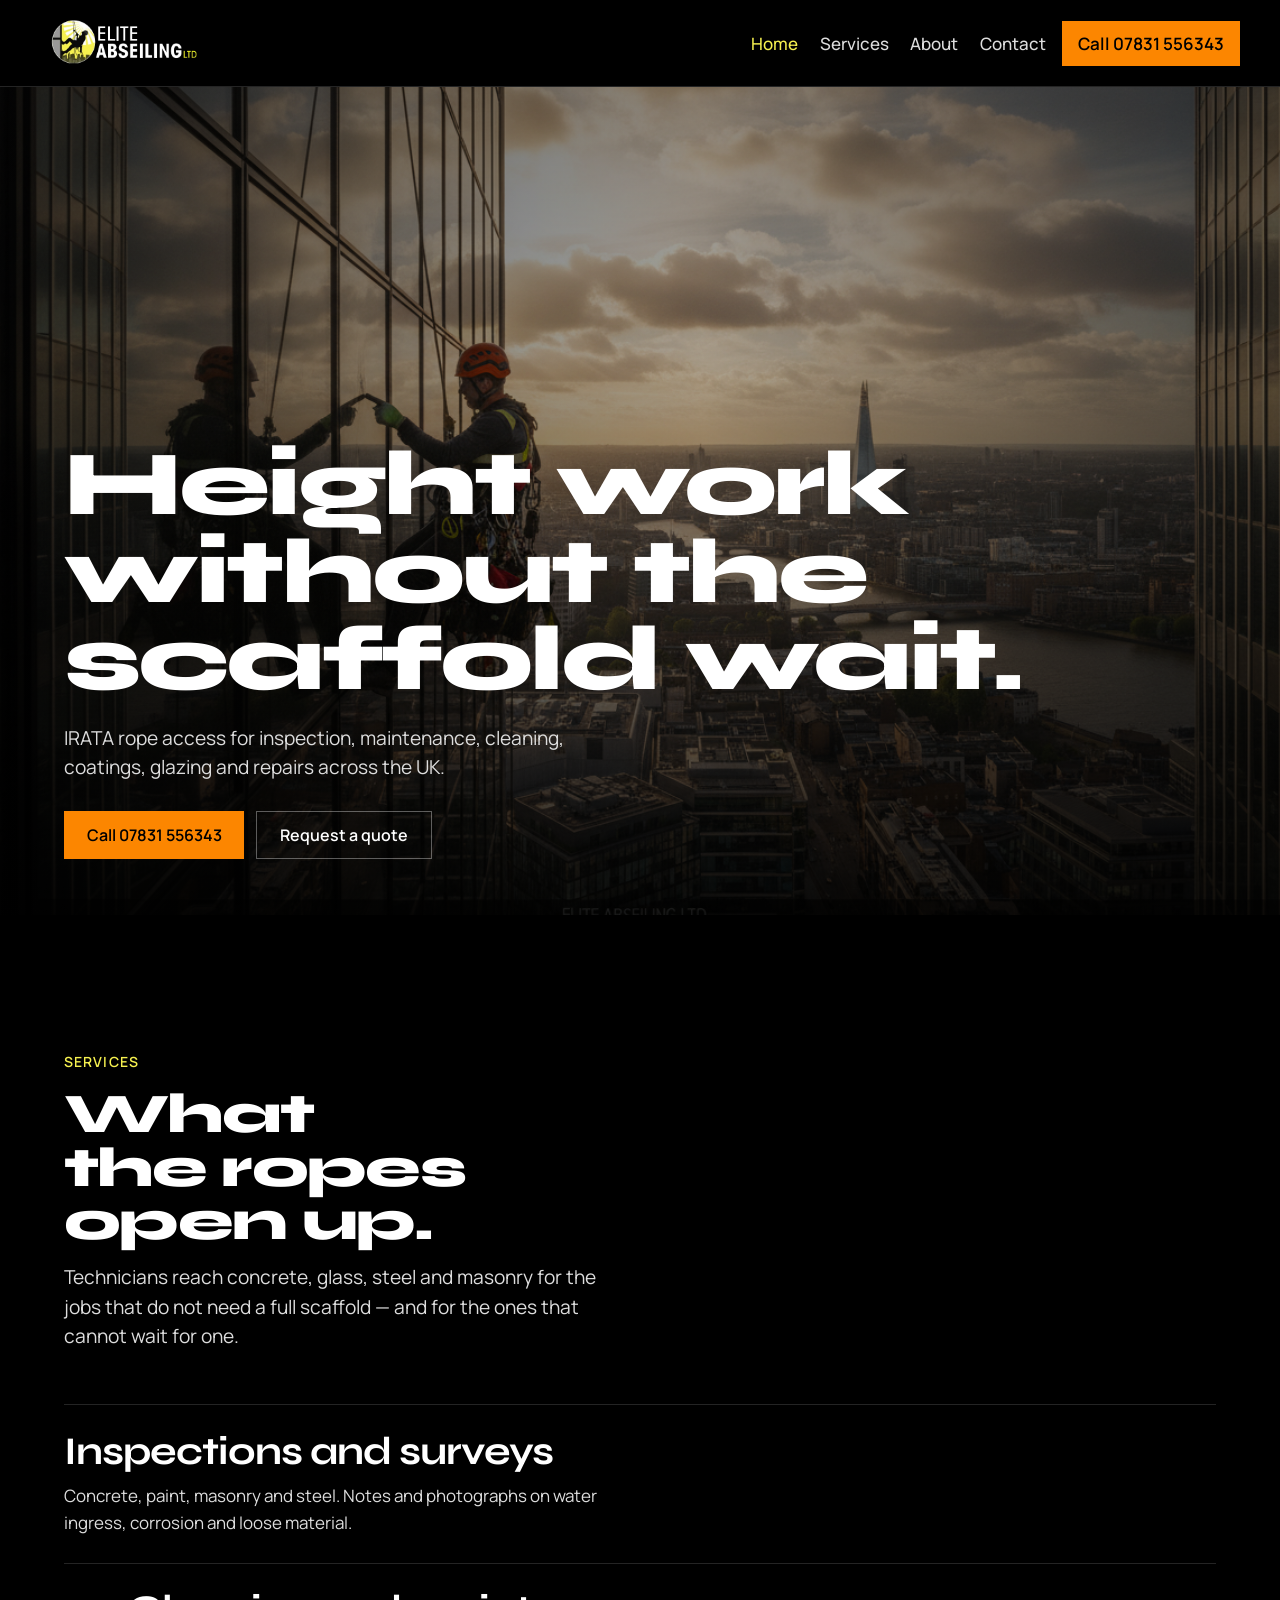
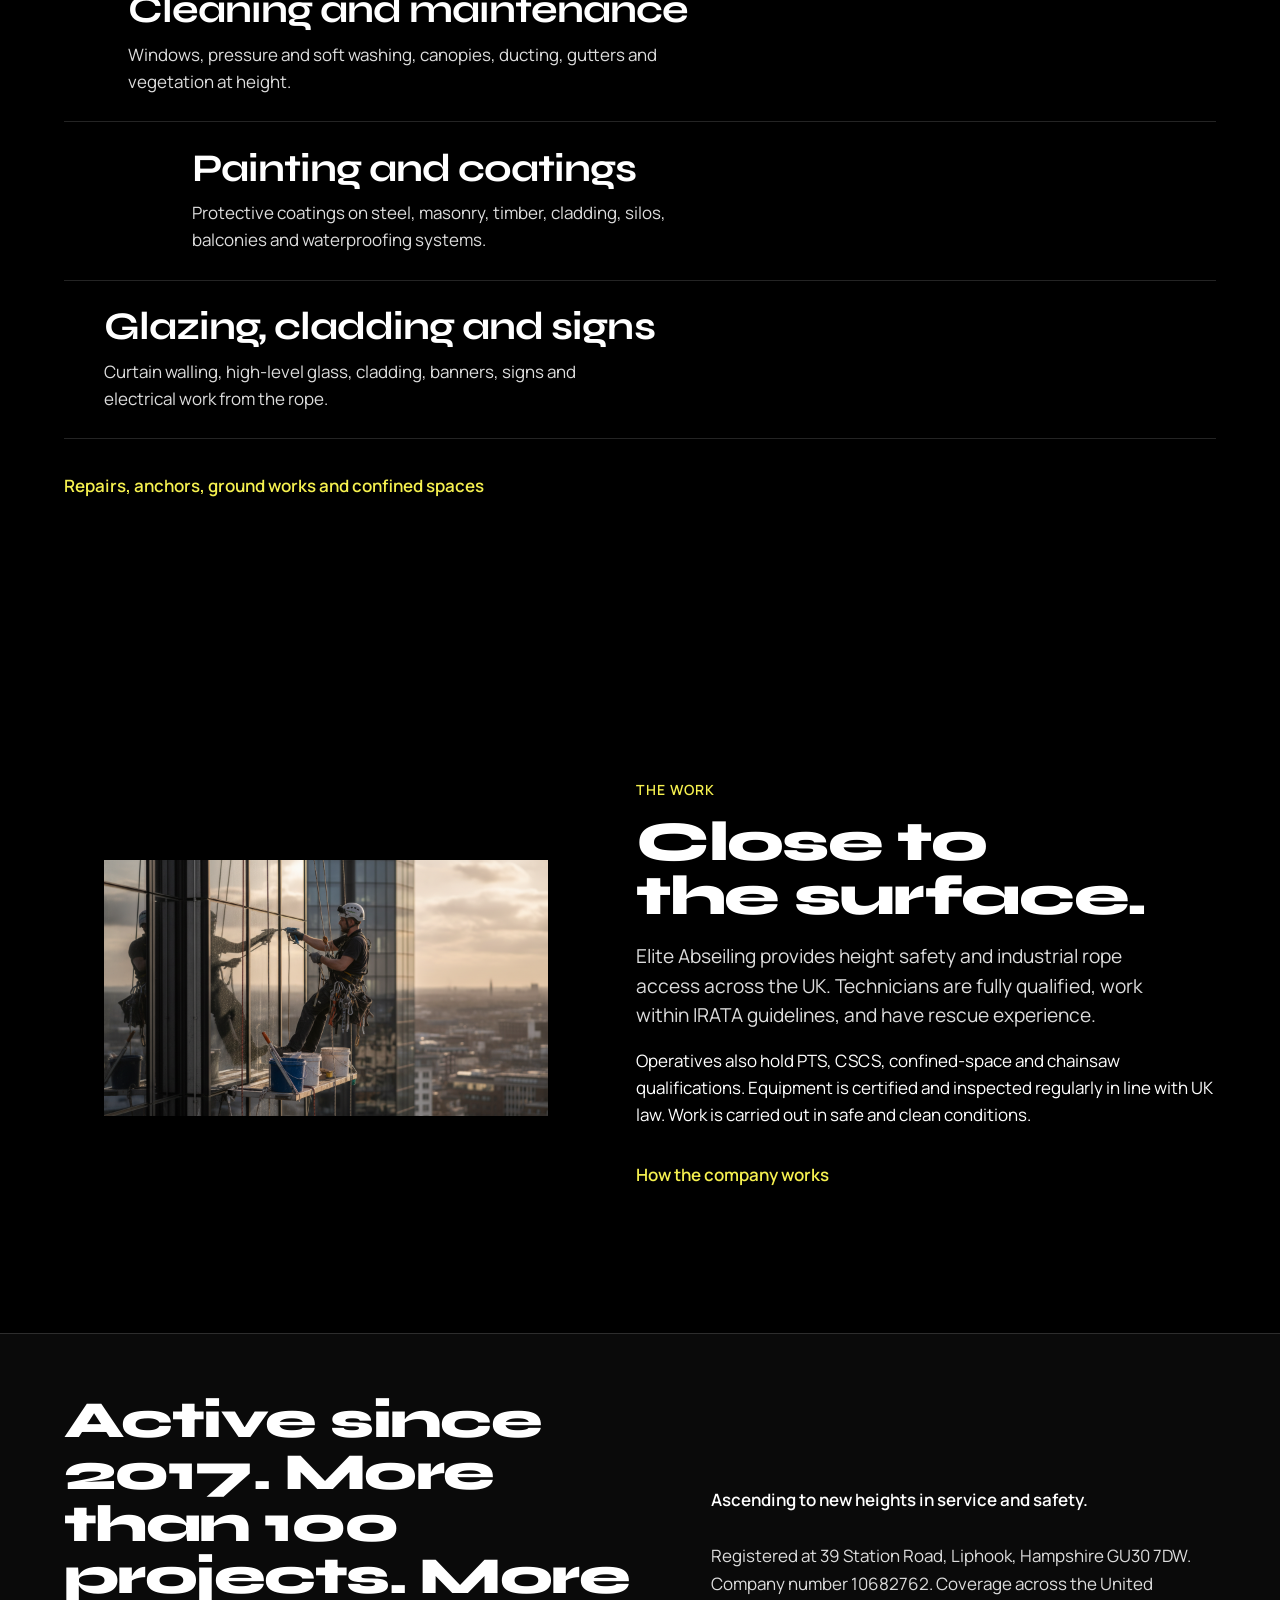
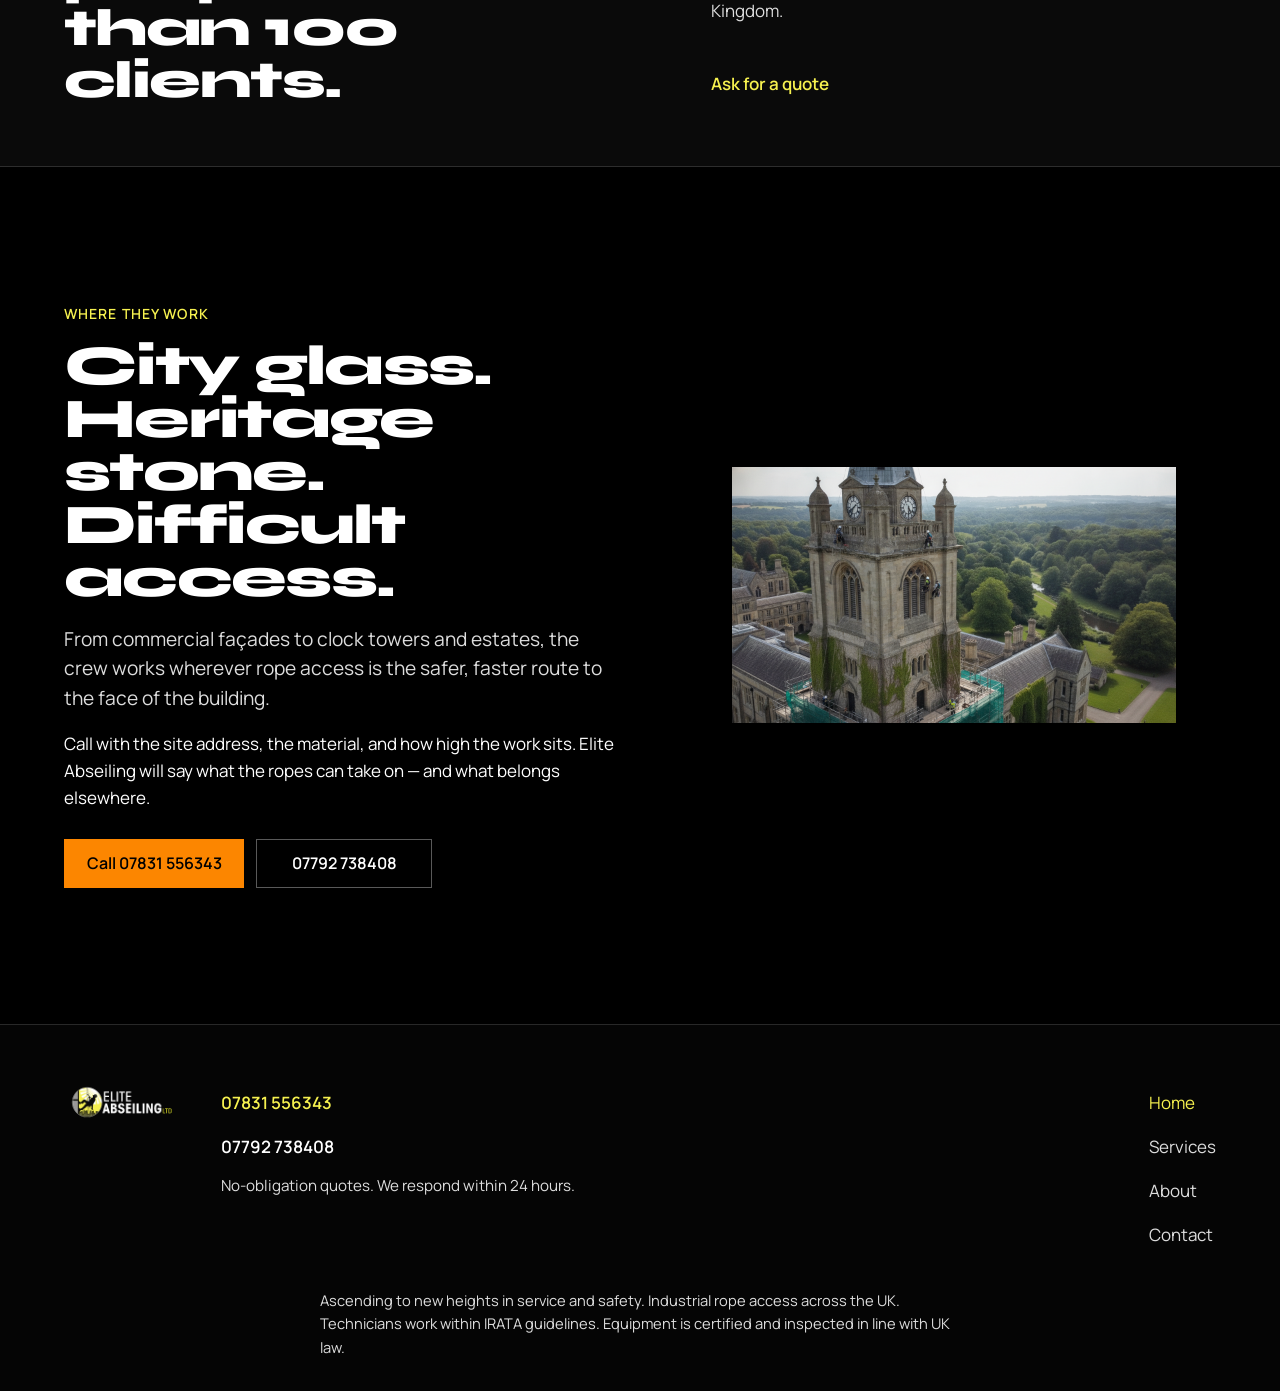
==== commit ffee040a: "Rebuild Elite Abseiling as a dark cinematic lead-gen site. Replace the light brochure draft with a f" ====
--- a/index.html
+++ b/index.html
@@ -2,9 +2,9 @@
 <html lang="en-GB">
 <head>
   <meta charset="utf-8">
-  <meta name="viewport" content="width=device-width, initial-scale=1">
-  <title>Rope access for work at height | Elite Abseiling Ltd</title>
-  <meta name="description" content="Elite Abseiling Ltd carries out industrial rope-access inspection, maintenance, cleaning, repair, coating, glazing, cladding and signage from Liphook, across the UK.">
+  <meta name="viewport" content="width=device-width, initial-scale=1, viewport-fit=cover">
+  <title>Industrial rope access | Elite Abseiling Ltd</title>
+  <meta name="description" content="Elite Abseiling Ltd delivers IRATA rope-access inspection, cleaning, coatings, glazing, cladding, repairs and height safety across the UK from Liphook, Hampshire.">
   <meta name="theme-color" content="#000000">
   <link rel="icon" href="images/logo.png" type="image/png">
   <link rel="stylesheet" href="styles.css">
@@ -14,7 +14,7 @@
     "@type": "GeneralContractor",
     "name": "Elite Abseiling Ltd",
     "url": "https://www.eliteabseiling.co.uk/",
-    "telephone": "+447831556343",
+    "telephone": ["+447831556343", "+447792738408"],
     "image": "images/logo.png",
     "foundingDate": "2017-03-21",
     "identifier": "10682762",
@@ -26,14 +26,16 @@
       "addressRegion": "Hampshire",
       "postalCode": "GU30 7DW",
       "addressCountry": "GB"
-    }
+    },
+    "slogan": "Ascending to New Heights in Service and Safety"
   }
   </script>
 </head>
 <body>
   <a class="skip" href="#main">Skip to content</a>
-  <header class="top">
-    <a class="logo" href="index.html">
+
+  <header class="site-header">
+    <a class="brand" href="index.html">
       <img src="images/logo.png" alt="Elite Abseiling Ltd" width="500" height="188">
     </a>
     <input class="nav-toggle" id="nav-toggle" type="checkbox">
@@ -41,118 +43,126 @@
       <span class="when-closed">Menu</span>
       <span class="when-open">Close</span>
     </label>
-    <nav class="nav" aria-label="Primary">
+    <nav class="site-nav" aria-label="Primary">
       <a href="index.html" aria-current="page">Home</a>
       <a href="services.html">Services</a>
       <a href="about.html">About</a>
       <a href="contact.html">Contact</a>
-      <a class="nav-call" href="tel:+447831556343">Call 07831 556343</a>
     </nav>
-    <a class="btn btn-sun" href="tel:+447831556343">Call 07831 556343</a>
+    <a class="header-call" href="tel:+447831556343">Call 07831 556343</a>
   </header>
 
+  <section class="hero" aria-label="Home opening">
+    <div class="hero-media">
+      <img
+        src="images/home-opening.png"
+        alt="Rope-access technician working on a glass façade above the London skyline at sunset"
+        width="1344"
+        height="768"
+        fetchpriority="high"
+      >
+    </div>
+    <div class="hero-copy">
+      <h1>Height work without the scaffold wait.</h1>
+      <p class="lede">IRATA rope access for inspection, maintenance, cleaning, coatings, glazing and repairs across the UK.</p>
+      <div class="btn-row">
+        <a class="btn btn-primary" href="tel:+447831556343">Call 07831 556343</a>
+        <a class="btn btn-ghost" href="contact.html">Request a quote</a>
+      </div>
+    </div>
+  </section>
+
   <main id="main">
-    <section class="section">
-      <div class="wrap opening">
-        <div>
-          <h1>Rope access for work at height.</h1>
-          <p class="lede">Inspection, maintenance, cleaning, repair, coating, glazing, cladding and signage. IRATA-trained technicians, working across the UK from Liphook.</p>
-          <div class="actions">
-            <a class="btn" href="tel:+447831556343">Call 07831 556343</a>
-            <a class="text-link" href="tel:+447792738408">Or 07792 738408</a>
-          </div>
-        </div>
-        <figure>
-          <div class="frame frame-tall">
-            <img src="images/height.jpg" width="1536" height="960" alt="Two technicians in harnesses working at the edge of a concrete roof, high above a street.">
-          </div>
-          <figcaption>Rope access at a roof edge. The crew reaches the work before a scaffold is worth bringing in.</figcaption>
-        </figure>
+    <section class="section" aria-labelledby="services-heading">
+      <div class="section-head">
+        <span class="kicker">Services</span>
+        <h2 id="services-heading">What the ropes open up.</h2>
+        <p class="lede">Technicians reach concrete, glass, steel and masonry for the jobs that do not need a full scaffold — and for the ones that cannot wait for one.</p>
       </div>
+      <ol class="service-rail">
+        <li>
+          <a href="services.html#inspections">Inspections and surveys</a>
+          <p>Concrete, paint, masonry and steel. Notes and photographs on water ingress, corrosion and loose material.</p>
+        </li>
+        <li>
+          <a href="services.html#cleaning">Cleaning and maintenance</a>
+          <p>Windows, pressure and soft washing, canopies, ducting, gutters and vegetation at height.</p>
+        </li>
+        <li>
+          <a href="services.html#coatings">Painting and coatings</a>
+          <p>Protective coatings on steel, masonry, timber, cladding, silos, balconies and waterproofing systems.</p>
+        </li>
+        <li>
+          <a href="services.html#installation">Glazing, cladding and signs</a>
+          <p>Curtain walling, high-level glass, cladding, banners, signs and electrical work from the rope.</p>
+        </li>
+      </ol>
+      <a class="link-more" href="services.html">Repairs, anchors, ground works and confined spaces</a>
     </section>
 
-    <section class="section section-next">
-      <div class="wrap">
-        <figure>
-          <div class="frame frame-wide">
-            <img src="images/glazing.jpg" width="1024" height="640" alt="Technicians on ropes against a curved glass facade, one standing on a narrow ledge.">
-          </div>
-          <figcaption class="caption-on-black">Glazing and curtain walling, carried out from the ropes.</figcaption>
+    <section class="section" aria-labelledby="work-heading">
+      <div class="split split-work">
+        <figure class="shot shot-work">
+          <img
+            src="images/the-work.png"
+            alt="Rope-access technician sealing glass panels on a high-rise façade"
+            width="1344"
+            height="768"
+            loading="lazy"
+          >
         </figure>
-      </div>
-    </section>
-
-    <section class="section section-next">
-      <div class="wrap">
-        <h2>What you can commission.</h2>
-        <ol class="index">
-          <li>
-            <a href="services.html#inspections"><span class="n">01</span> Inspections and surveys</a>
-            <p>Close checks of concrete, paint, masonry and steel, with notes and photographs.</p>
-          </li>
-          <li>
-            <a href="services.html#cleaning"><span class="n">02</span> Cleaning and maintenance</a>
-            <p>Windows, washing, gutters, ducting, canopies and vegetation, including the smaller tasks.</p>
-          </li>
-          <li>
-            <a href="services.html#coatings"><span class="n">03</span> Painting and coatings</a>
-            <p>Protective coatings on steel, masonry, timber, cladding, silos and balconies.</p>
-          </li>
-          <li>
-            <a href="services.html#installation"><span class="n">04</span> Glazing, cladding and signs</a>
-            <p>Curtain walling, high-level glass, banners, signs and electrical work at height.</p>
-          </li>
-        </ol>
-        <a class="text-link" href="services.html">Repairs, anchor bolts, ground works and confined spaces</a>
-      </div>
-    </section>
-
-    <section class="section section-next">
-      <div class="wrap split">
         <div>
-          <h2>How a job starts.</h2>
-          <ol class="steps">
-            <li><span>1</span> Call with the address, the material, and the task. Say if it is urgent.</li>
-            <li><span>2</span> Ask for a quote with no obligation. Elite Abseiling responds within 24 hours.</li>
-            <li><span>3</span> IRATA-trained technicians do the work. Equipment is certified and inspected in line with UK law.</li>
-          </ol>
-        </div>
-        <div class="measure">
-          <h2>The standard on the rope.</h2>
-          <p>Technicians work within IRATA guidelines at Levels I, II and III, and have experience of rescue. PTS, CSCS, confined spaces and chainsaw sit with those tickets. The work is done in safe, clean conditions.</p>
-          <p>The company has been active since 2017 and publishes a count of more than 100 projects and more than 100 clients. A particular building is discussed on the call.</p>
-          <div class="actions">
-            <a class="btn" href="tel:+447831556343">Call 07831 556343</a>
-            <a class="text-link" href="about.html">About the company</a>
-          </div>
+          <span class="kicker">The work</span>
+          <h2 id="work-heading">Close to the surface.</h2>
+          <p class="lede">Elite Abseiling provides height safety and industrial rope access across the UK. Technicians are fully qualified, work within IRATA guidelines, and have rescue experience.</p>
+          <p>Operatives also hold PTS, CSCS, confined-space and chainsaw qualifications. Equipment is certified and inspected regularly in line with UK law. Work is carried out in safe and clean conditions.</p>
+          <a class="link-more" href="about.html">How the company works</a>
         </div>
       </div>
     </section>
 
-    <section class="section section-next">
-      <div class="wrap split">
-        <div class="place">
-          <h2>Liphook, and sites across the UK.</h2>
-          <p>Elite Abseiling Ltd<br>39 Station Road<br>Liphook, Hampshire<br>GU30 7DW</p>
-          <p>Company number 10682762</p>
-          <p><a class="text-link" href="https://www.google.com/maps/search/?api=1&amp;query=39+Station+Road%2C+Liphook%2C+Hampshire%2C+GU30+7DW">Open the address in maps</a></p>
+    <section class="proof" aria-label="Company standing">
+      <div class="proof-inner">
+        <p class="proof-line">Active since 2017. More than 100 projects. More than 100 clients.</p>
+        <div class="proof-meta">
+          <p><strong>Ascending to new heights in service and safety.</strong></p>
+          <p>Registered at 39 Station Road, Liphook, Hampshire GU30 7DW. Company number 10682762. Coverage across the United Kingdom.</p>
+          <a class="link-more" href="contact.html">Ask for a quote</a>
         </div>
+      </div>
+    </section>
+
+    <section class="section" aria-labelledby="place-heading">
+      <div class="split split-2">
         <div>
-          <p class="lede">The company was started by rope-access technicians with years of experience, including work on the highest buildings in London. The registered office is now in Hampshire.</p>
-          <div class="actions">
-            <a class="btn" href="contact.html">Prepare the details, then call</a>
+          <span class="kicker">Where they work</span>
+          <h2 id="place-heading">City glass. Heritage stone. Difficult access.</h2>
+          <p class="lede">From commercial façades to clock towers and estates, the crew works wherever rope access is the safer, faster route to the face of the building.</p>
+          <p>Call with the site address, the material, and how high the work sits. Elite Abseiling will say what the ropes can take on — and what belongs elsewhere.</p>
+          <div class="btn-row">
+            <a class="btn btn-primary" href="tel:+447831556343">Call 07831 556343</a>
+            <a class="btn btn-ghost" href="tel:+447792738408">07792 738408</a>
           </div>
         </div>
+        <figure class="shot shot-place">
+          <img
+            src="images/where-they-work.png"
+            alt="Rope-access technicians working on a stone clock tower above a green valley"
+            width="1344"
+            height="768"
+            loading="lazy"
+          >
+        </figure>
       </div>
     </section>
   </main>
 
   <footer class="site-footer">
-    <div class="wrap foot-grid">
-      <a class="logo" href="index.html">
+    <div class="foot-grid">
+      <a class="brand" href="index.html">
         <img src="images/logo.png" alt="Elite Abseiling Ltd" width="500" height="188">
       </a>
-      <div class="phone">
+      <div class="foot-phones">
         <a href="tel:+447831556343">07831 556343</a>
         <a href="tel:+447792738408">07792 738408</a>
         <p>No-obligation quotes. We respond within 24 hours.</p>
@@ -164,9 +174,7 @@
         <a href="contact.html">Contact</a>
       </nav>
     </div>
-    <div class="wrap">
-      <p class="fine">Ascending to new heights in service and safety. Industrial rope access across the UK. Technicians work within IRATA guidelines. Equipment is certified and inspected in line with UK law.</p>
-    </div>
+    <p class="fine">Ascending to new heights in service and safety. Industrial rope access across the UK. Technicians work within IRATA guidelines. Equipment is certified and inspected in line with UK law.</p>
   </footer>
 </body>
 </html>
--- a/styles.css
+++ b/styles.css
@@ -1,40 +1,72 @@
-/* Elite Abseiling
-   Direction: daylight on the face of a building.
-   Palette from the logo only: black, white, sun yellow #f6f14f.
-   Type: Syne for headings, Source Sans 3 for text. */
+/*
+  Elite Abseiling Ltd — 2026 rebuild
+
+  Direction: cinematic height work after dark. Full-bleed glass façades,
+  lime-yellow from the logo, amber CTA sampled from the live holding-page
+  button (#FC8600). Reference: the Home opening photograph — London at
+  golden hour, technician on dark glass, quiet B2B confidence.
+
+  Audience: facilities managers, main contractors, building owners.
+  Primary action: call 07831 556343 for a quote.
+*/
 
 @font-face {
   font-family: Syne;
   font-style: normal;
-  font-weight: 500 700;
+  font-weight: 700;
   font-display: swap;
-  src: url("fonts/syne-500.woff2") format("woff2");
+  src: url("fonts/syne-latin.woff2") format("woff2");
 }
 
 @font-face {
-  font-family: "Source Sans 3";
+  font-family: Syne;
+  font-style: normal;
+  font-weight: 800;
+  font-display: swap;
+  src: url("fonts/syne-latin-800.woff2") format("woff2");
+}
+
+@font-face {
+  font-family: Manrope;
   font-style: normal;
   font-weight: 400;
   font-display: swap;
-  src: url("fonts/source-sans-3-400.woff2") format("woff2");
+  src: url("fonts/manrope-400.woff2") format("woff2");
 }
 
 @font-face {
-  font-family: "Source Sans 3";
+  font-family: Manrope;
   font-style: normal;
-  font-weight: 600;
+  font-weight: 500;
   font-display: swap;
-  src: url("fonts/source-sans-3-600.woff2") format("woff2");
+  src: url("fonts/manrope-500.woff2") format("woff2");
+}
+
+@font-face {
+  font-family: Manrope;
+  font-style: normal;
+  font-weight: 600;
+  font-display: swap;
+  src: url("fonts/manrope-600.woff2") format("woff2");
 }
 
 :root {
-  --black: #000000;
-  --white: #ffffff;
-  --sun: #f6f14f;
-  --display: Syne, "Avenir Next", "Segoe UI", sans-serif;
-  --text: "Source Sans 3", "Segoe UI", sans-serif;
-  --wrap: 72rem;
+  --bg: #000000;
+  --bg-secondary: #313131;
+  --text: #ffffff;
+  --text-muted: #dddddd;
+  --accent: #f6f14f;
+  --cta: #fc8600;
+  --cta-text: #000000;
+  --line: rgba(255, 255, 255, 0.14);
+  --display: Syne, "Avenir Next Condensed", "Arial Narrow", sans-serif;
+  --body: Manrope, "Segoe UI", sans-serif;
+  --space: clamp(1.25rem, 4vw, 2.5rem);
+  --section: clamp(4.5rem, 12vw, 8.5rem);
   --measure: 38rem;
+  --wide: min(72rem, calc(100% - 2 * var(--space)));
+  --radius: 0;
+  color-scheme: dark;
 }
 
 *,
@@ -53,57 +85,19 @@
 
 body {
   margin: 0;
-  background: var(--white);
-  color: var(--black);
-  font-family: var(--text);
+  min-height: 100svh;
+  background: var(--bg);
+  color: var(--text);
+  font-family: var(--body);
   font-size: 1.0625rem;
-  line-height: 1.55;
+  font-weight: 400;
+  line-height: 1.6;
 }
 
 img {
   max-width: 100%;
+  height: auto;
   display: block;
-}
-
-p,
-h1,
-h2,
-h3,
-figure {
-  margin: 0;
-}
-
-h1,
-h2,
-h3,
-.btn {
-  font-family: var(--display);
-  font-weight: 700;
-  letter-spacing: -0.03em;
-  line-height: 0.98;
-}
-
-h1 {
-  font-size: clamp(2.75rem, 7vw, 5.15rem);
-  max-width: 11ch;
-  text-wrap: balance;
-}
-
-h2 {
-  font-size: clamp(1.85rem, 3.4vw, 2.7rem);
-  max-width: 16ch;
-  text-wrap: balance;
-}
-
-h1 + .lede,
-h2 + p,
-h2 + .scope {
-  margin-top: 0.95rem;
-}
-
-h3 {
-  font-size: 1.35rem;
-  letter-spacing: -0.02em;
 }
 
 a {
@@ -115,14 +109,8 @@
 }
 
 :focus-visible {
-  outline: 3px solid var(--black);
+  outline: 2px solid var(--accent);
   outline-offset: 3px;
-}
-
-.on-black :focus-visible,
-.top :focus-visible,
-.site-footer :focus-visible {
-  outline-color: var(--sun);
 }
 
 .skip {
@@ -130,52 +118,105 @@
   left: max(1rem, env(safe-area-inset-left));
   top: -200%;
   z-index: 50;
-  background: var(--sun);
-  color: var(--black);
   padding: 0.75rem 1rem;
-  text-decoration: none;
+  background: var(--accent);
+  color: #000;
+  text-decoration: none;
+  font-weight: 600;
 }
 
 .skip:focus {
   top: calc(0.5rem + env(safe-area-inset-top));
 }
 
-.wrap {
-  width: min(var(--wrap), calc(100% - 2.5rem - env(safe-area-inset-left) - env(safe-area-inset-right)));
-  margin-inline: auto;
-}
-
-.top {
+h1,
+h2,
+h3,
+.display {
+  margin: 0;
+  font-family: var(--display);
+  font-weight: 800;
+  letter-spacing: -0.03em;
+  line-height: 0.95;
+  text-wrap: balance;
+}
+
+h1 {
+  font-size: clamp(2.75rem, 9.5vw, 5.75rem);
+  max-width: 12ch;
+}
+
+h2 {
+  font-size: clamp(2rem, 5.5vw, 3.5rem);
+  max-width: 16ch;
+}
+
+h3 {
+  font-size: clamp(1.35rem, 3vw, 1.85rem);
+  letter-spacing: -0.02em;
+  line-height: 1.15;
+}
+
+p {
+  margin: 0;
+}
+
+p + p {
+  margin-top: 1rem;
+}
+
+.lede {
+  max-width: 34rem;
+  margin-top: 1.25rem;
+  color: var(--text-muted);
+  font-size: clamp(1.0625rem, 2.2vw, 1.2rem);
+  line-height: 1.55;
+}
+
+.accent {
+  color: var(--accent);
+}
+
+/* —— Header —— */
+
+.site-header {
   position: sticky;
   top: 0;
   z-index: 30;
   display: flex;
   flex-wrap: wrap;
   align-items: center;
-  gap: 0.25rem 1rem;
-  padding: calc(0.7rem + env(safe-area-inset-top)) max(1.25rem, env(safe-area-inset-right)) 0.7rem max(1.25rem, env(safe-area-inset-left));
-  background: var(--black);
-  color: var(--white);
-}
-
-.logo {
+  gap: 0.35rem 1rem;
+  padding:
+    calc(0.7rem + env(safe-area-inset-top))
+    max(var(--space), env(safe-area-inset-right))
+    0.7rem
+    max(var(--space), env(safe-area-inset-left));
+  background: rgba(0, 0, 0, 0.88);
+  backdrop-filter: blur(12px);
+  border-bottom: 1px solid var(--line);
+}
+
+.brand {
   display: flex;
   align-items: center;
   margin-right: auto;
   min-height: 44px;
-}
-
-.logo img {
+  min-width: 44px;
+  text-decoration: none;
+}
+
+.brand img {
   height: 48px;
   width: auto;
 }
 
 .nav-toggle {
   position: absolute;
+  opacity: 0;
   width: 1px;
   height: 1px;
   margin: 0;
-  opacity: 0;
 }
 
 .menu-btn {
@@ -184,13 +225,16 @@
   justify-content: center;
   min-width: 44px;
   min-height: 44px;
-  color: var(--white);
+  padding: 0 0.35rem;
+  color: var(--text);
   font: inherit;
+  font-size: 1rem;
+  font-weight: 500;
   cursor: pointer;
 }
 
 .nav-toggle:focus-visible + .menu-btn {
-  outline: 3px solid var(--sun);
+  outline: 2px solid var(--accent);
   outline-offset: 3px;
 }
 
@@ -206,316 +250,472 @@
   display: inline;
 }
 
-.nav {
+.site-nav {
   display: none;
   flex-basis: 100%;
   flex-direction: column;
-}
-
-.nav-toggle:checked ~ .nav {
+  gap: 0.15rem;
+  padding-bottom: 0.5rem;
+}
+
+.nav-toggle:checked ~ .site-nav {
   display: flex;
 }
 
-.nav a,
-.foot-nav a,
-.phone a,
-.jump a,
-.ask,
-.text-link {
-  display: inline-flex;
+.site-nav a {
+  display: flex;
   align-items: center;
   min-height: 44px;
-}
-
-.nav a,
-.foot-nav a {
-  text-decoration: none;
-  font-size: 1.125rem;
-  width: max-content;
-  max-width: 100%;
-}
-
-.nav a[aria-current="page"],
-.foot-nav a[aria-current="page"] {
-  box-shadow: inset 0 -2px 0 var(--sun);
-}
+  text-decoration: none;
+  font-weight: 500;
+  color: var(--text-muted);
+}
+
+.site-nav a[aria-current="page"],
+.site-nav a:hover {
+  color: var(--accent);
+}
+
+.header-call {
+  display: none;
+}
+
+/* —— Buttons —— */
 
 .btn {
   display: inline-flex;
   align-items: center;
   justify-content: center;
+  gap: 0.5rem;
   min-height: 48px;
-  padding: 0.7rem 1.2rem;
-  background: var(--black);
-  color: var(--white);
-  border: 2px solid var(--black);
-  text-decoration: none;
-  font-size: 1.15rem;
-  line-height: 1;
+  padding: 0.85rem 1.35rem;
+  border: 1px solid transparent;
+  border-radius: var(--radius);
+  font-family: var(--body);
+  font-size: 1rem;
+  font-weight: 600;
+  line-height: 1.2;
+  text-decoration: none;
   cursor: pointer;
-}
-
-.btn-sun {
-  background: var(--sun);
-  color: var(--black);
-  border-color: var(--sun);
-}
-
-.btn:hover,
-.btn:focus-visible {
-  background: var(--sun);
-  color: var(--black);
-  border-color: var(--sun);
-}
-
-.btn-sun:hover,
-.btn-sun:focus-visible {
-  background: var(--white);
-  color: var(--black);
-  border-color: var(--white);
-}
-
-.section {
-  padding: 4.25rem 0;
-}
-
-.section-next {
-  padding-top: 0;
-}
-
-.lede,
-.measure p,
-.entry p {
-  max-width: var(--measure);
-}
-
-.lede {
-  margin-top: 1.1rem;
-  font-size: 1.125rem;
-}
-
-.measure p + p,
-.entry p + p,
-.sheet p + p {
-  margin-top: 0.9rem;
-}
-
-.actions {
+  transition: transform 180ms ease, background-color 180ms ease, border-color 180ms ease;
+}
+
+.btn:active {
+  transform: translateY(1px);
+}
+
+.btn-primary {
+  background: var(--cta);
+  color: var(--cta-text);
+}
+
+.btn-primary:hover {
+  background: #ff9618;
+}
+
+.btn-ghost {
+  background: transparent;
+  border-color: rgba(255, 255, 255, 0.35);
+  color: var(--text);
+}
+
+.btn-ghost:hover {
+  border-color: var(--accent);
+  color: var(--accent);
+}
+
+.btn-row {
   display: flex;
-  flex-direction: column;
-  align-items: stretch;
-  gap: 0.35rem;
-  margin-top: 1.6rem;
-}
-
-.actions .btn {
-  width: 100%;
-}
-
-.text-link {
-  font-weight: 600;
-  text-underline-offset: 0.18em;
-}
-
-.opening {
+  flex-wrap: wrap;
+  gap: 0.75rem;
+  margin-top: 1.75rem;
+}
+
+.btn-row .btn {
+  flex: 1 1 auto;
+  min-width: min(100%, 11rem);
+}
+
+/* —— Hero —— */
+
+.hero {
+  position: relative;
+  min-height: calc(100svh - 4.5rem);
   display: grid;
-  gap: 2rem;
   align-items: end;
-}
-
-.frame {
-  margin: 0;
-  background: var(--black);
-}
-
-.frame img {
+  overflow: clip;
+  background: var(--bg);
+}
+
+.hero-media {
+  position: absolute;
+  inset: 0;
+  z-index: 0;
+}
+
+.hero-media img {
   width: 100%;
   height: 100%;
   object-fit: cover;
-}
-
-.frame-tall {
-  aspect-ratio: 4 / 5;
-  overflow: hidden;
-}
-
-.frame-tall img {
-  object-position: 68% 28%;
-}
-
-.frame-wide {
-  aspect-ratio: 4 / 5;
-  overflow: hidden;
-}
-
-.frame-wide img {
-  object-position: 18% 40%;
-}
-
-.frame-side {
-  aspect-ratio: 4 / 5;
-  overflow: hidden;
-}
-
-.frame-side img {
-  object-position: 30% 45%;
-}
-
-figcaption {
-  padding-top: 0.7rem;
-  max-width: 40rem;
-  font-size: 1rem;
-}
-
-.caption-on-black {
-  max-width: none;
-  margin-top: 0;
-  padding: 0.9rem 1rem;
-  background: var(--black);
-  color: var(--white);
-}
-
-.index {
+  object-position: 28% center;
+  transform: scale(1.04);
+  animation: hero-drift 28s ease-in-out alternate infinite;
+}
+
+.hero::after {
+  content: "";
+  position: absolute;
+  inset: 0;
+  z-index: 1;
+  background:
+    linear-gradient(180deg, rgba(0, 0, 0, 0.35) 0%, rgba(0, 0, 0, 0.2) 35%, rgba(0, 0, 0, 0.78) 100%),
+    linear-gradient(90deg, rgba(0, 0, 0, 0.55) 0%, rgba(0, 0, 0, 0.15) 55%, rgba(0, 0, 0, 0.45) 100%);
+}
+
+.hero-copy {
+  position: relative;
+  z-index: 2;
+  width: var(--wide);
+  margin-inline: auto;
+  padding: 4rem 0 calc(2.5rem + env(safe-area-inset-bottom));
+  animation: rise 700ms ease both;
+}
+
+.page-hero {
+  min-height: auto;
+  padding-top: clamp(3rem, 8vw, 5rem);
+  padding-bottom: clamp(3rem, 8vw, 4.5rem);
+  border-bottom: 1px solid var(--line);
+}
+
+.page-hero .hero-copy {
+  padding: 0;
+  animation: none;
+}
+
+.page-hero::after {
+  display: none;
+}
+
+.page-hero .hero-media {
+  display: none;
+}
+
+/* —— Sections —— */
+
+main {
+  display: block;
+}
+
+.section {
+  width: var(--wide);
+  margin-inline: auto;
+  padding-block: var(--section);
+}
+
+.section-head {
+  max-width: var(--measure);
+  margin-bottom: clamp(2rem, 5vw, 3.25rem);
+}
+
+.section-head .lede {
+  margin-top: 1rem;
+}
+
+.kicker {
+  display: block;
+  margin-bottom: 0.85rem;
+  color: var(--accent);
+  font-family: var(--body);
+  font-size: 0.875rem;
+  font-weight: 600;
+  letter-spacing: 0.08em;
+  text-transform: uppercase;
+}
+
+.split {
+  display: grid;
+  gap: clamp(1.75rem, 4vw, 3rem);
+  align-items: center;
+}
+
+.shot {
+  overflow: clip;
+  background: var(--bg-secondary);
+}
+
+.shot img {
+  width: 100%;
+  height: 100%;
+  min-height: 16rem;
+  max-height: 34rem;
+  object-fit: cover;
+}
+
+.shot-wide img {
+  min-height: 18rem;
+  max-height: 28rem;
+  object-position: center 35%;
+}
+
+.shot-work img {
+  object-position: 35% center;
+}
+
+.shot-place img {
+  object-position: center 25%;
+}
+
+.panel {
+  background: var(--bg-secondary);
+  padding: clamp(1.75rem, 4vw, 2.75rem);
+}
+
+.panel p {
+  color: var(--text-muted);
+  max-width: var(--measure);
+}
+
+.panel h2,
+.panel h3 {
+  margin-bottom: 0.9rem;
+}
+
+/* —— Service index (uneven, not a card grid) —— */
+
+.service-rail {
   list-style: none;
-  margin: 2rem 0 0;
+  margin: 0;
   padding: 0;
-}
-
-.index li {
+  border-top: 1px solid var(--line);
+}
+
+.service-rail li {
   display: grid;
-  gap: 0.35rem;
-  padding: 1.35rem 0;
-  border-top: 1px solid var(--black);
-}
-
-.index li:last-child {
-  border-bottom: 1px solid var(--black);
-}
-
-.index a {
+  gap: 0.55rem;
+  padding: 1.5rem 0 1.65rem;
+  border-bottom: 1px solid var(--line);
+}
+
+.service-rail a {
   display: inline-flex;
   align-items: center;
-  gap: 0.85rem;
   min-height: 44px;
+  width: fit-content;
   font-family: var(--display);
   font-weight: 700;
-  font-size: clamp(1.45rem, 3vw, 2rem);
+  font-size: clamp(1.55rem, 4vw, 2.45rem);
+  letter-spacing: -0.025em;
+  line-height: 1.05;
+  text-decoration: none;
+}
+
+.service-rail a:hover {
+  color: var(--accent);
+}
+
+.service-rail p {
+  max-width: 34rem;
+  color: var(--text-muted);
+}
+
+.service-rail li:nth-child(2) {
+  padding-left: clamp(0rem, 6vw, 4rem);
+}
+
+.service-rail li:nth-child(3) {
+  padding-left: clamp(0rem, 12vw, 8rem);
+}
+
+.service-rail li:nth-child(4) {
+  padding-left: clamp(0rem, 4vw, 2.5rem);
+}
+
+.link-more {
+  display: inline-flex;
+  align-items: center;
+  min-height: 44px;
+  margin-top: 1.5rem;
+  color: var(--accent);
+  font-weight: 600;
+  text-decoration: none;
+}
+
+.link-more:hover {
+  text-decoration: underline;
+  text-underline-offset: 0.18em;
+}
+
+/* —— Proof strip —— */
+
+.proof {
+  border-block: 1px solid var(--line);
+  background: #0a0a0a;
+}
+
+.proof-inner {
+  width: var(--wide);
+  margin-inline: auto;
+  padding-block: clamp(2.5rem, 6vw, 3.75rem);
+  display: grid;
+  gap: 1.5rem;
+}
+
+.proof-line {
+  max-width: 18ch;
+  font-family: var(--display);
+  font-weight: 800;
+  font-size: clamp(2rem, 5vw, 3.25rem);
   letter-spacing: -0.03em;
-  line-height: 1.05;
-  text-decoration: none;
-}
-
-.index .n {
-  font-variant-numeric: tabular-nums;
-  min-width: 2ch;
-}
-
-.index p {
+  line-height: 1;
+}
+
+.proof-meta {
+  display: grid;
+  gap: 0.85rem;
+  color: var(--text-muted);
+}
+
+.proof-meta strong {
+  color: var(--text);
+  font-weight: 600;
+}
+
+/* —— Service detail pages —— */
+
+.entry {
+  padding-block: clamp(2.5rem, 6vw, 3.75rem);
+  border-bottom: 1px solid var(--line);
+}
+
+.entry:first-child {
+  padding-top: 0;
+}
+
+.entry-inner {
+  max-width: 40rem;
+}
+
+.entry:nth-child(even) .entry-inner {
+  margin-left: clamp(0rem, 10vw, 7rem);
+}
+
+.entry:nth-child(3n) .entry-inner {
+  margin-left: 0;
+  max-width: 46rem;
+}
+
+.scope {
+  list-style: none;
+  margin: 1.15rem 0 0;
+  padding: 0;
+  max-width: 36rem;
+}
+
+.scope li {
+  position: relative;
+  padding: 0.4rem 0 0.4rem 1.1rem;
+  color: var(--text-muted);
+}
+
+.scope li::before {
+  content: "";
+  position: absolute;
+  left: 0;
+  top: 0.95rem;
+  width: 0.45rem;
+  height: 0.45rem;
+  background: var(--accent);
+}
+
+.ask {
+  display: inline-flex;
+  align-items: center;
+  min-height: 44px;
+  margin-top: 1.1rem;
+  color: var(--accent);
+  font-weight: 600;
+  text-decoration: none;
+}
+
+.ask:hover {
+  text-decoration: underline;
+  text-underline-offset: 0.18em;
+}
+
+/* —— Record / about —— */
+
+.record {
+  margin: 2.5rem 0 0;
+  padding: 0;
+}
+
+.record div {
+  display: grid;
+  gap: 0.25rem;
+  padding: 1rem 0;
+  border-top: 1px solid var(--line);
+}
+
+.record div:last-child {
+  border-bottom: 1px solid var(--line);
+}
+
+.record dt {
+  color: var(--accent);
+  font-size: 0.875rem;
+  font-weight: 600;
+  letter-spacing: 0.04em;
+  text-transform: uppercase;
+}
+
+.record dd {
   margin: 0;
-  max-width: 36rem;
-}
-
-.split {
+  color: var(--text-muted);
+}
+
+/* —— Contact —— */
+
+.contact-grid {
   display: grid;
-  gap: 2.5rem;
-}
-
-.steps {
-  list-style: none;
-  margin: 1.4rem 0 0;
-  padding: 0;
-}
-
-.steps li {
-  display: grid;
-  grid-template-columns: 2.2rem 1fr;
-  gap: 0.75rem;
-  padding: 1rem 0;
-  border-top: 1px solid var(--black);
-}
-
-.steps li:last-child {
-  border-bottom: 1px solid var(--black);
-}
-
-.steps span {
+  gap: clamp(2rem, 5vw, 3.5rem);
+}
+
+.phone-stack a {
+  display: flex;
+  align-items: center;
+  min-height: 48px;
   font-family: var(--display);
   font-weight: 700;
-}
-
-.record {
-  margin: 2rem 0 0;
-  padding: 0;
-}
-
-.record div {
-  display: grid;
-  gap: 0.2rem;
-  padding: 0.9rem 0;
-  border-top: 1px solid var(--black);
-}
-
-.record div:last-child {
-  border-bottom: 1px solid var(--black);
-}
-
-.record dt {
-  font-weight: 600;
-}
-
-.record dd {
-  margin: 0;
-}
-
-.entry {
-  padding-top: 3.5rem;
-}
-
-.entry:first-child {
-  padding-top: 0;
-}
-
-.entry-grid {
-  display: grid;
-  gap: 1.5rem;
-}
-
-.scope {
-  margin: 1rem 0 0;
-  padding: 0;
-  list-style: none;
-  max-width: var(--measure);
-}
-
-.scope li {
-  padding: 0.45rem 0 0.45rem 1rem;
-  border-left: 2px solid var(--black);
-}
-
-.scope li + li {
-  margin-top: 0.35rem;
-}
-
-.jump {
-  display: flex;
-  flex-wrap: wrap;
-  gap: 0.25rem 1.15rem;
-  margin-top: 1.5rem;
-}
-
-.jump a {
-  font-weight: 600;
-  text-underline-offset: 0.18em;
-}
-
-.ask {
-  margin-top: 0.8rem;
-  font-weight: 600;
-  text-underline-offset: 0.18em;
+  font-size: clamp(1.75rem, 5vw, 2.75rem);
+  letter-spacing: -0.025em;
+  line-height: 1.1;
+  text-decoration: none;
+}
+
+.phone-stack a:first-child {
+  color: var(--accent);
+}
+
+.phone-stack a:hover {
+  color: var(--accent);
+}
+
+.address-block {
+  color: var(--text-muted);
+}
+
+.address-block a {
+  display: inline-flex;
+  align-items: center;
+  min-height: 44px;
+  color: var(--accent);
+  font-weight: 600;
+  text-decoration: none;
 }
 
 .sheet {
-  max-width: 34rem;
+  max-width: 32rem;
 }
 
 form {
@@ -526,8 +726,9 @@
 
 label {
   display: grid;
-  gap: 0.35rem;
-  font-weight: 600;
+  gap: 0.4rem;
+  font-weight: 600;
+  font-size: 0.95rem;
 }
 
 input,
@@ -535,49 +736,83 @@
 textarea {
   width: 100%;
   min-height: 48px;
-  padding: 0.75rem 0.8rem;
-  border: 1px solid var(--black);
+  padding: 0.8rem 0.9rem;
+  border: 1px solid rgba(255, 255, 255, 0.28);
   border-radius: 0;
-  background: var(--white);
-  color: var(--black);
+  background: #121212;
+  color: var(--text);
   font: inherit;
   font-size: 1rem;
   font-weight: 400;
 }
 
+input:focus-visible,
+select:focus-visible,
+textarea:focus-visible {
+  outline: 2px solid var(--accent);
+  outline-offset: 2px;
+  border-color: var(--accent);
+}
+
 textarea {
   min-height: 9rem;
   resize: vertical;
 }
 
-.confirm {
-  margin-top: 1.5rem;
-  padding-top: 1.25rem;
-  border-top: 2px solid var(--sun);
-}
-
-.confirm[hidden] {
-  display: none;
-}
-
-.place p + p {
+select {
+  appearance: none;
+  background-image: linear-gradient(45deg, transparent 50%, var(--accent) 50%),
+    linear-gradient(135deg, var(--accent) 50%, transparent 50%);
+  background-position: calc(100% - 18px) calc(50% - 3px), calc(100% - 12px) calc(50% - 3px);
+  background-size: 6px 6px, 6px 6px;
+  background-repeat: no-repeat;
+  padding-right: 2.5rem;
+}
+
+.form-note {
+  color: var(--text-muted);
+  font-size: 0.95rem;
+}
+
+/* —— Footer —— */
+
+.site-footer {
+  border-top: 1px solid var(--line);
+  padding:
+    clamp(2.5rem, 6vw, 3.5rem)
+    max(var(--space), env(safe-area-inset-right))
+    calc(2rem + env(safe-area-inset-bottom))
+    max(var(--space), env(safe-area-inset-left));
+  background: #050505;
+}
+
+.foot-grid {
+  width: min(72rem, 100%);
+  margin-inline: auto;
+  display: grid;
+  gap: 1.75rem;
+}
+
+.foot-grid .brand img {
+  height: 44px;
+}
+
+.foot-phones a {
+  display: flex;
+  align-items: center;
+  min-height: 44px;
+  text-decoration: none;
+  font-weight: 600;
+}
+
+.foot-phones a:first-of-type {
+  color: var(--accent);
+}
+
+.foot-phones p {
   margin-top: 0.35rem;
-}
-
-.site-footer {
-  background: var(--black);
-  color: var(--white);
-  padding: 2.25rem 0 calc(2rem + env(safe-area-inset-bottom));
-}
-
-.foot-grid {
-  display: grid;
-  gap: 1.5rem;
-}
-
-.phone a:first-child {
-  color: var(--sun);
-  font-weight: 600;
+  color: var(--text-muted);
+  font-size: 0.95rem;
 }
 
 .foot-nav {
@@ -585,101 +820,133 @@
   flex-direction: column;
 }
 
+.foot-nav a {
+  display: flex;
+  align-items: center;
+  min-height: 44px;
+  text-decoration: none;
+  color: var(--text-muted);
+}
+
+.foot-nav a[aria-current="page"],
+.foot-nav a:hover {
+  color: var(--accent);
+}
+
 .fine {
-  max-width: 38rem;
-  margin-top: 1.75rem;
-}
-
-@media (min-width: 800px) {
-  .logo img {
-    height: 64px;
-  }
-
-  .section {
-    padding: 6.5rem 0;
-  }
-
-  .opening {
-    grid-template-columns: minmax(0, 1.05fr) minmax(16rem, 0.85fr);
-    gap: 3.5rem;
+  width: min(72rem, 100%);
+  margin: 2rem auto 0;
+  max-width: 40rem;
+  color: var(--text-muted);
+  font-size: 0.92rem;
+}
+
+/* —— Motion —— */
+
+@keyframes rise {
+  from {
+    opacity: 0;
+    transform: translateY(18px);
+  }
+  to {
+    opacity: 1;
+    transform: translateY(0);
+  }
+}
+
+@keyframes hero-drift {
+  from {
+    transform: scale(1.04) translate3d(0, 0, 0);
+  }
+  to {
+    transform: scale(1.08) translate3d(-1.5%, -1%, 0);
+  }
+}
+
+/* —— Breakpoints —— */
+
+@media (min-width: 720px) {
+  .brand img {
+    height: 58px;
+  }
+
+  .split-2 {
+    grid-template-columns: 1.05fr 0.95fr;
+  }
+
+  .split-work {
+    grid-template-columns: 0.95fr 1.05fr;
+  }
+
+  .proof-inner {
+    grid-template-columns: 1.2fr 1fr;
     align-items: end;
-  }
-
-  .actions {
-    flex-direction: row;
-    flex-wrap: wrap;
-    align-items: center;
-    gap: 0.5rem 1.25rem;
-  }
-
-  .actions .btn {
-    width: auto;
-  }
-
-  .frame-wide {
-    aspect-ratio: 16 / 10;
-  }
-
-  .index li,
+    gap: 2.5rem;
+  }
+
+  .contact-grid {
+    grid-template-columns: 1fr 1fr;
+    align-items: start;
+  }
+
   .record div {
-    grid-template-columns: minmax(0, 1.05fr) minmax(0, 0.95fr);
-    gap: 2rem;
+    grid-template-columns: 12rem 1fr;
+    gap: 1.25rem;
     align-items: baseline;
-  }
-
-  .split {
-    grid-template-columns: minmax(0, 0.9fr) minmax(0, 1.1fr);
-    gap: 4rem;
-    align-items: start;
-  }
-
-  .entry-grid {
-    grid-template-columns: minmax(0, 1fr) minmax(16rem, 0.85fr);
-    gap: 3rem;
-    align-items: center;
-  }
-
-  .entry:nth-child(even) .entry-grid {
-    grid-template-columns: minmax(16rem, 0.8fr) minmax(0, 1fr);
-  }
-
-  .entry:nth-child(even) .entry-copy {
-    order: 2;
   }
 
   .foot-grid {
     grid-template-columns: auto 1fr auto;
     align-items: start;
-    gap: 3rem;
-  }
-}
-
-@media (min-width: 900px) {
+    gap: 2.5rem;
+  }
+
+  .btn-row .btn {
+    flex: 0 1 auto;
+  }
+}
+
+@media (min-width: 880px) {
   .menu-btn,
   .nav-toggle {
     display: none;
   }
 
-  .nav {
+  .site-nav {
     display: flex;
     flex-basis: auto;
     flex-direction: row;
     align-items: center;
-    gap: 0.35rem 1.35rem;
-  }
-
-  .top .btn {
-    margin-left: 0.4rem;
-  }
-
-  .nav .nav-call {
-    display: none;
-  }
-}
-
-@media (max-width: 899px) {
-  .top .btn {
-    display: none;
+    gap: 0.15rem 1.35rem;
+    padding: 0;
+  }
+
+  .header-call {
+    display: inline-flex;
+    min-height: 44px;
+    padding: 0.55rem 1rem;
+    background: var(--cta);
+    color: var(--cta-text);
+    font-weight: 600;
+    text-decoration: none;
+  }
+
+  .header-call:hover {
+    background: #ff9618;
+  }
+
+  .hero-media img {
+    object-position: center 40%;
+  }
+}
+
+@media (min-width: 1100px) {
+  .brand img {
+    height: 64px;
+  }
+
+  .hero-copy {
+    padding-bottom: 3.5rem;
   }
 }
 
@@ -687,18 +954,38 @@
   html {
     scroll-behavior: auto;
   }
+
+  .hero-media img,
+  .hero-copy,
+  .btn {
+    animation: none !important;
+    transition: none !important;
+    transform: none !important;
+  }
 }
 
 @media print {
-  .top,
-  .menu-btn {
+  .site-header,
+  .menu-btn,
+  .nav-toggle,
+  .header-call {
     display: none !important;
   }
 
   body,
+  .hero,
+  .proof,
   .site-footer,
-  .caption-on-black {
+  .panel {
     background: #fff;
     color: #000;
   }
-}
+
+  .hero-media {
+    display: none;
+  }
+
+  a[href^="tel:"]::after {
+    content: " (" attr(href) ")";
+  }
+}
